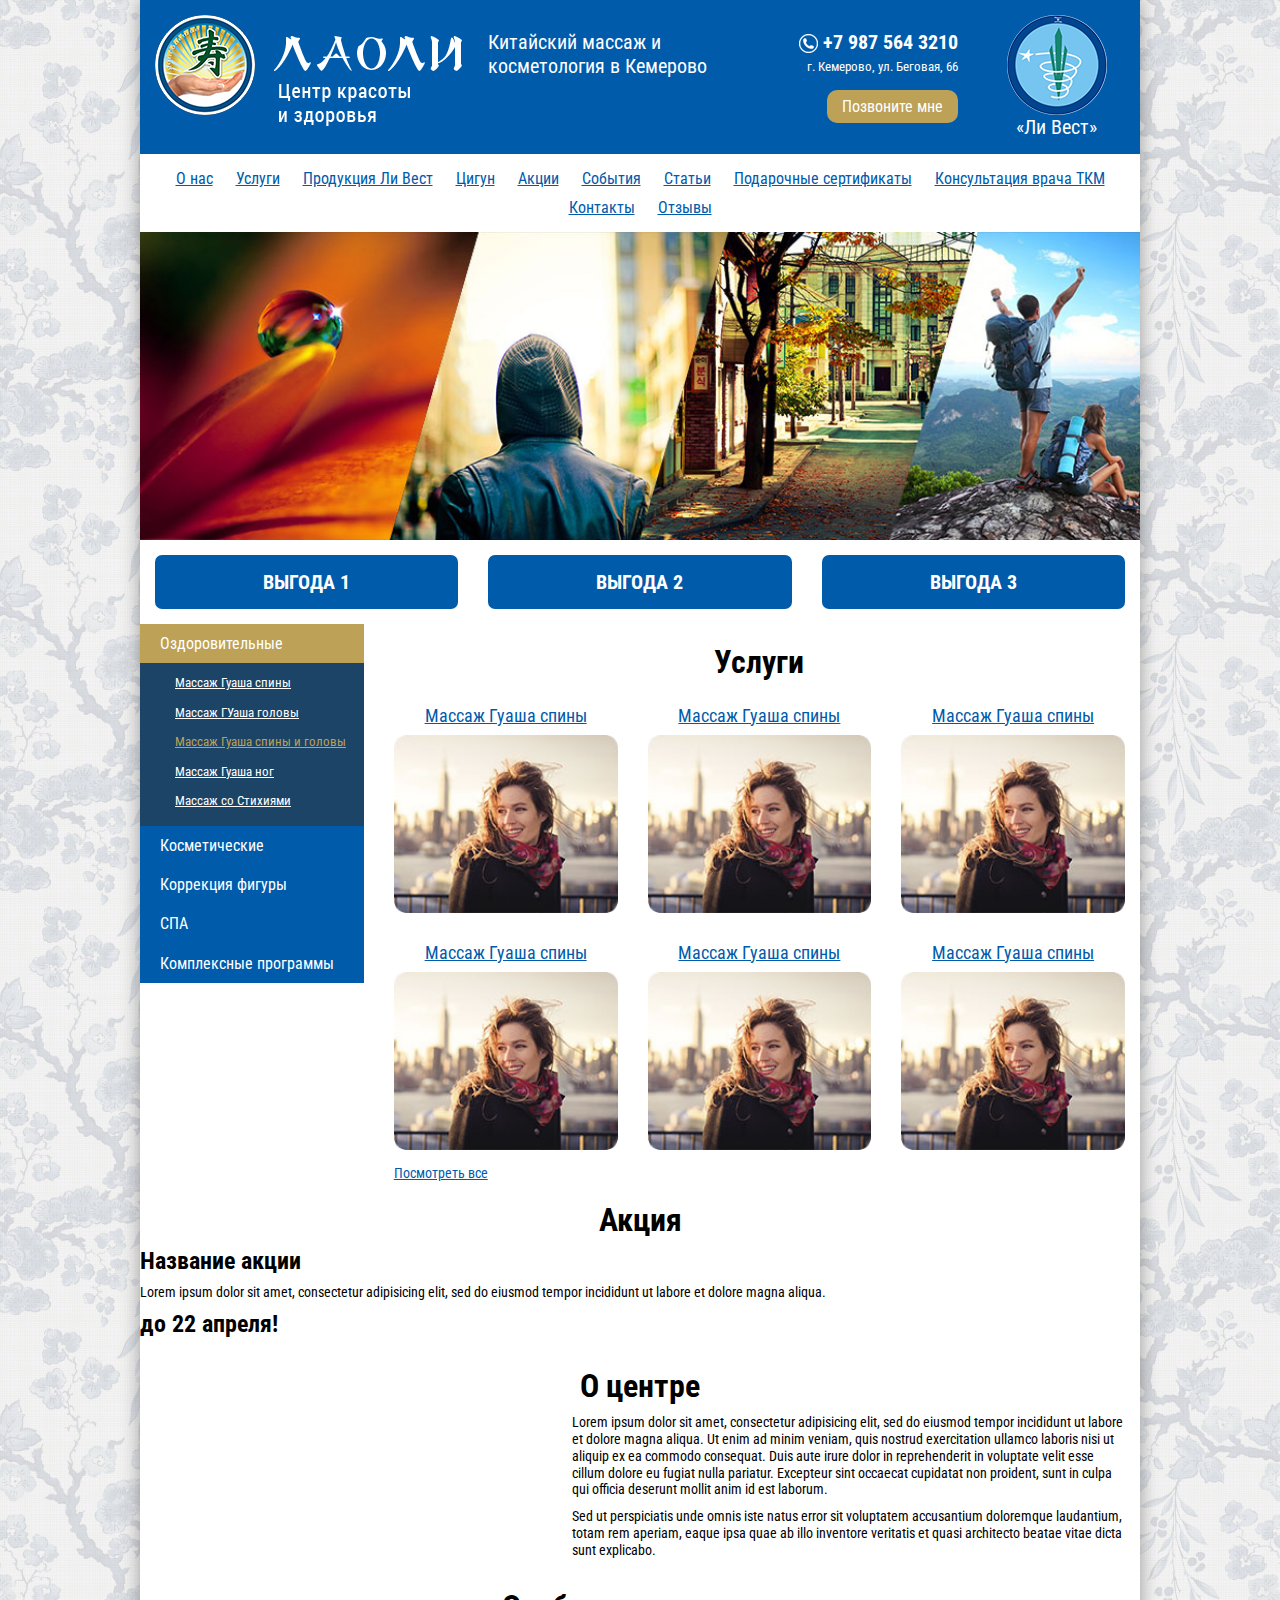
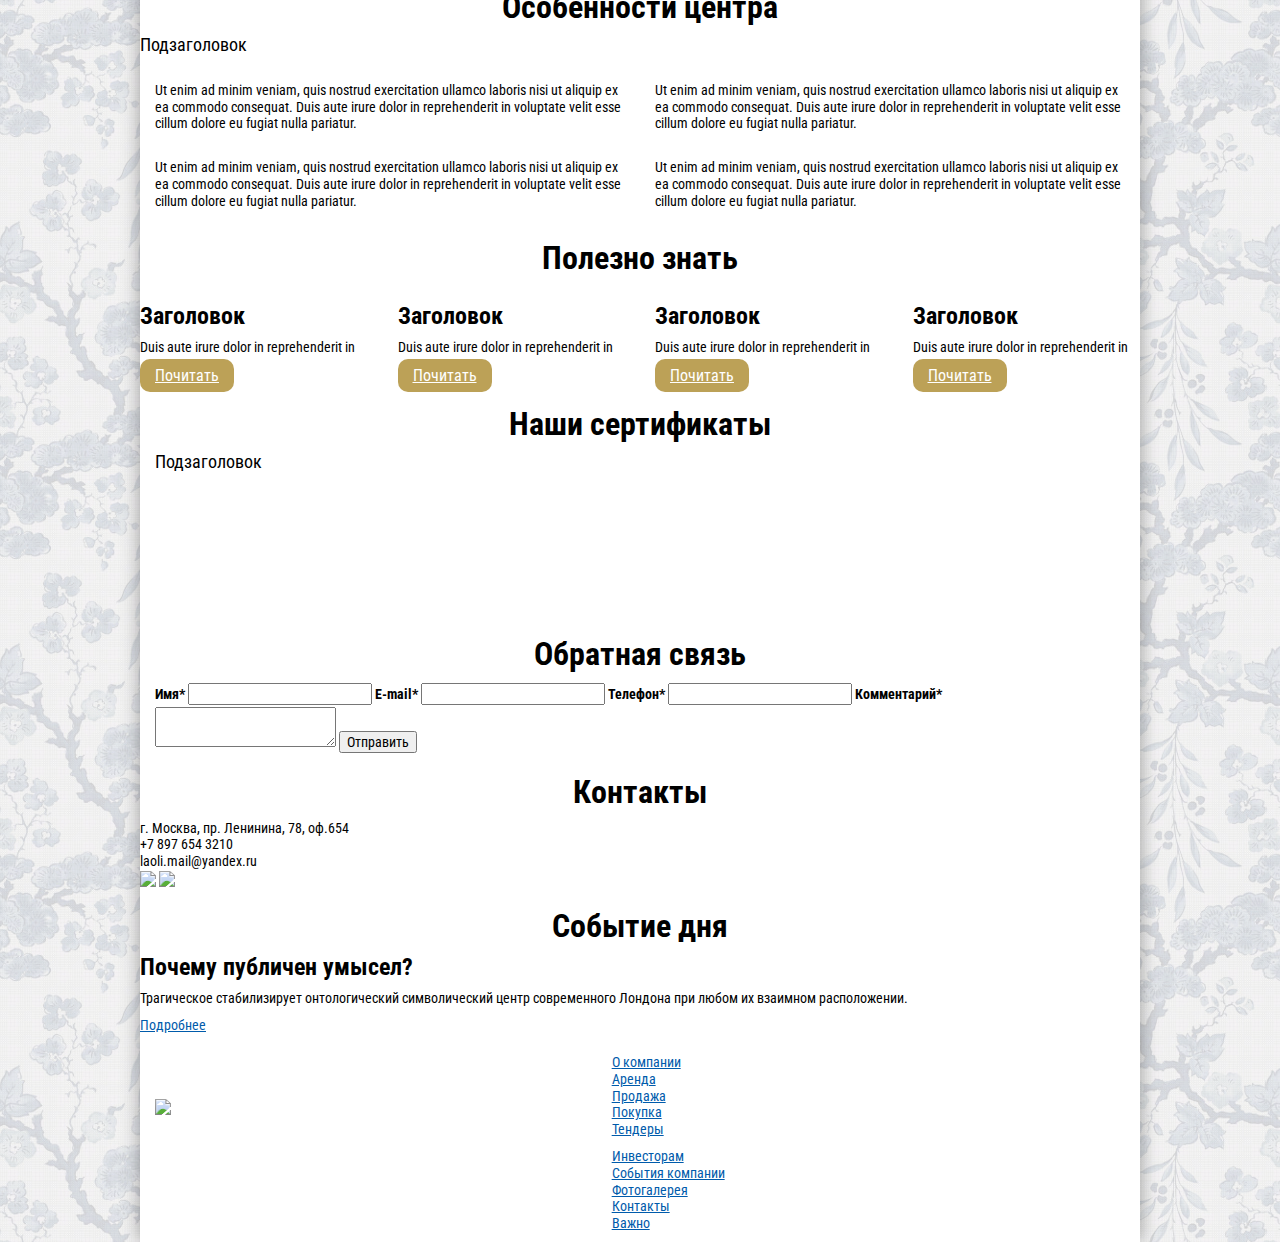
==== index.html @ 7d2a6446 "WIP Index" ====
﻿<!DOCTYPE html>
<html>
<head>
    <meta charset="utf-8">
    <meta http-equiv="X-UA-Compatible" content="IE=edge">
    <meta name="viewport" content="width=device-width, initial-scale=1">
    <!-- The above 3 meta tags *must* come first in the head; any other head content must come *after* these tags -->
	<title>Laoli</title>
	
    <!-- Bootstrap -->
	<link href='https://fonts.googleapis.com/css?family=Roboto+Condensed:300,300italic,400,400italic,700,700italic&subset=latin,latin-ext,cyrillic,cyrillic-ext' rel='stylesheet' type='text/css'>
    <link href="/css/bootstrap.css" rel="stylesheet">
    <link href="/css/bootstrap-theme.min.css" rel="stylesheet">
	
	<link rel="stylesheet" href="/css/normalize.css" type="text/css" />
	<link rel="stylesheet" href="/css/styles.css" type="text/css" />
	<link rel="stylesheet" type="text/css" href="/js/slick/slick.css" type="text/css" />
	<link rel="stylesheet" type="text/css" href="/js/jquery-ui.css" type="text/css" />
	<link rel="stylesheet" type="text/css" href="/js/slick/slick-theme.css" type="text/css" />

    <!-- HTML5 shim and Respond.js for IE8 support of HTML5 elements and media queries -->
    <!-- WARNING: Respond.js doesn't work if you view the page via file:// -->
    <!--[if lt IE 9]>
      <script src="https://oss.maxcdn.com/html5shiv/3.7.2/html5shiv.min.js"></script>
      <script src="https://oss.maxcdn.com/respond/1.4.2/respond.min.js"></script>
    <![endif]-->
	
	<script type="text/javascript" src="/js/jquery-1.11.2.min.js"></script>
    <script src="/js/bootstrap.min.js"></script>
	<script type="text/javascript" src="/js/slick/slick.min.js"></script>
	<script type="text/javascript" src="/js/jquery-ui-1.10.3.custom.min.js"></script>
	<script type="text/javascript" src="/js/script.js"></script>
</head>
<body>
	<div class="shadow">
	
	<div class="maincontent">
	<header>
	<div class="container header-wrap">
		<div class="row">
			<div class="col-xs-12 col-md-4 logo"><a href="/"><img src="/images/logo.png" border="0"></a></div>
			<div class="col-xs-12 col-md-3 tagline">Китайский массаж и косметология в Кемерово</div>
			<div class="col-xs-12 col-md-3 info">
				<div class="phone"><img src="/images/phone.png" border="0"> +7 987 564 3210</div>
				<div class="adress">г. Кемерово, ул. Беговая, 66</div>
				<a href="#" class="call-me goldbutton">Позвоните мне</a>
			</div>
			<div class="col-xs-12 col-md-2 logo"><a href="/"><img src="/images/livest.png" border="0"></a><br>«Ли Вест»</div>
		</div>
	</div>
	</header>
	
	<article>
	
		<section>
			<div class="container">
				<div class="row">
					<div class="col-xs-12 col-md-12">
						<ul class="menu">
							<li><a href="#">О нас</a></li>
							<li><a href="#">Услуги</a></li>
							<li><a href="#">Продукция Ли Вест</a></li>
							<li><a href="#">Цигун</a></li>
							<li><a href="#">Акции</a></li>
							<li><a href="#">События</a></li>
							<li><a href="#">Статьи</a></li>
							<li><a href="#">Подарочные сертификаты</a></li>
							<li><a href="#">Консультация врача ТКМ</a></li>
							<li><a href="#">Контакты</a></li>
							<li><a href="#">Отзывы</a></li>
						</ul>
					</div>
				</div>
			</div>
		</section>
		
		<section>
			<div class="container nopadding">
				<div class="row">
					<div class="col-xs-12 col-md-12">
						<img src="/images/media.jpg" border="0" width="100%">
					</div>
				</div>
			</div>
		</section>
		
		<section>
			<div class="container">
				<div class="row">
					<div class="col-xs-12 col-md-4">
						<div class="advantages">Выгода 1</div>
					</div>
					<div class="col-xs-12 col-md-4">
						<div class="advantages">Выгода 2</div>
					</div>
					<div class="col-xs-12 col-md-4">
						<div class="advantages">Выгода 3</div>
					</div>
				</div>
			</div>
		</section>
		
		<section>
			<div class="container paddingleftmenu">
				<div class="row">
					<div class="col-xs-12 col-md-3 left-menu">
						<ul>
							<li class="active"><a href="#">Оздоровительные</a>
								<ul>
									<li><a href="#">Массаж Гуаша спины</a></li>
									<li><a href="#">Массаж ГУаша головы</a></li>
									<li class="active"><a href="#">Массаж Гуаша спины и головы</a></li>
									<li><a href="#">Массаж Гуаша ног</a></li>
									<li><a href="#">Массаж со Стихиями</a></li>
								</ul>
							</li>
							<li><a href="#">Косметические</a></li>
							<li><a href="#">Коррекция фигуры</a></li>
							<li><a href="#">СПА</a></li>
							<li><a href="#">Комплексные программы</a></li>
						</ul>
					</div>
					<div class="col-xs-12 col-md-9">
						<h1>Услуги</h1>
						<div class="row">
							<div class="col-xs-12 col-md-4 services-element">
								<h3><a href="#">Массаж Гуаша спины</a></h3>
								<div class="image"><img src="/images/serv1.jpg" border="0"></div>
								<div class="info">
									<h3><a href="#">Массаж Гуаша спины</a></h3>
									<P>Натуральный антипаразитарный сироп «Анпазит» изгоняет и уничтожает паразитов, обладает желчегонным действием, увлажняет легкие и прекращает кашель</P>
									<a href="#" class="more goldbutton">Подробнее</a>
								</div>
							</div>
							<div class="col-xs-12 col-md-4 services-element">
								<h3><a href="#">Массаж Гуаша спины</a></h3>
								<div class="image"><img src="/images/serv1.jpg" border="0"></div>
								<div class="info">
									<h3><a href="#">Массаж Гуаша спины</a></h3>
									<P>Натуральный антипаразитарный сироп «Анпазит» изгоняет и уничтожает паразитов, обладает желчегонным действием, увлажняет легкие и прекращает кашель</P>
									<a href="#" class="more goldbutton">Подробнее</a>
								</div>
							</div>
							<div class="col-xs-12 col-md-4 services-element">
								<h3><a href="#">Массаж Гуаша спины</a></h3>
								<div class="image"><img src="/images/serv1.jpg" border="0"></div>
								<div class="info">
									<h3><a href="#">Массаж Гуаша спины</a></h3>
									<P>Натуральный антипаразитарный сироп «Анпазит» изгоняет и уничтожает паразитов, обладает желчегонным действием, увлажняет легкие и прекращает кашель</P>
									<a href="#" class="more goldbutton">Подробнее</a>
								</div>
							</div>
						</div>
						<div class="row">
							<div class="col-xs-12 col-md-4 services-element">
								<h3><a href="#">Массаж Гуаша спины</a></h3>
								<div class="image"><img src="/images/serv1.jpg" border="0"></div>
								<div class="info">
									<h3><a href="#">Массаж Гуаша спины</a></h3>
									<P>Натуральный антипаразитарный сироп «Анпазит» изгоняет и уничтожает паразитов, обладает желчегонным действием, увлажняет легкие и прекращает кашель</P>
									<a href="#" class="more goldbutton">Подробнее</a>
								</div>
							</div>
							<div class="col-xs-12 col-md-4 services-element">
								<h3><a href="#">Массаж Гуаша спины</a></h3>
								<div class="image"><img src="/images/serv1.jpg" border="0"></div>
								<div class="info">
									<h3><a href="#">Массаж Гуаша спины</a></h3>
									<P>Натуральный антипаразитарный сироп «Анпазит» изгоняет и уничтожает паразитов, обладает желчегонным действием, увлажняет легкие и прекращает кашель</P>
									<a href="#" class="more goldbutton">Подробнее</a>
								</div>
							</div>
							<div class="col-xs-12 col-md-4 services-element">
								<h3><a href="#">Массаж Гуаша спины</a></h3>
								<div class="image"><img src="/images/serv1.jpg" border="0"></div>
								<div class="info">
									<h3><a href="#">Массаж Гуаша спины</a></h3>
									<P>Натуральный антипаразитарный сироп «Анпазит» изгоняет и уничтожает паразитов, обладает желчегонным действием, увлажняет легкие и прекращает кашель</P>
									<a href="#" class="more goldbutton">Подробнее</a>
								</div>
							</div>
						</div>
						<div class="bluebutton"><a href="#">Посмотреть все</a></div>
					</div>
				</div>
			</div>
		</section>
		
		<section>
			<div class="container nopadding">
				<div class="row">
					<div class="col-xs-12 col-md-12">
						<h1>Акция</h1>
						<div>
							<div class="info">
								<h2>Название акции</h2>
								<P>Lorem ipsum dolor sit amet, consectetur adipisicing elit, sed do eiusmod tempor incididunt ut labore et dolore magna aliqua.</P>
								<h2>до 22 апреля!</h2>
							</div>
						</div>
					</div>
				</div>
			</div>
		</section>
		
		<section>
			<div class="container">
				<div class="row">
					<h1>О центре</h1>
					<div class="col-xs-12 col-md-5">
						<img src="" border="0">
					</div>
					<div class="col-xs-12 col-md-7">
						<P>Lorem ipsum dolor sit amet, consectetur adipisicing elit, sed do eiusmod tempor incididunt ut labore et dolore magna aliqua. Ut enim ad minim veniam, quis nostrud exercitation ullamco laboris nisi ut aliquip ex ea commodo consequat. Duis aute irure dolor in reprehenderit in voluptate velit esse cillum dolore eu fugiat nulla pariatur. Excepteur sint occaecat cupidatat non proident, sunt in culpa qui officia deserunt mollit anim id est laborum. </P>

						<P>Sed ut perspiciatis unde omnis iste natus error sit voluptatem accusantium doloremque laudantium, totam rem aperiam, eaque ipsa quae ab illo inventore veritatis et quasi architecto beatae vitae dicta sunt explicabo.</P>
					</div>
				</div>
			</div>
		</section>
		
		<section>
			<div class="container">
				<div class="row">
					<h1>Особенности центра</h1>
					<h3>Подзаголовок</h3>
					<div class="col-xs-12 col-md-6 specials-element">
						<div class="image">
							<img src="" border="0">
						</div>
						<div class="info">
							<P>Ut enim ad minim veniam, quis nostrud exercitation ullamco laboris nisi ut aliquip ex ea commodo consequat. Duis aute irure dolor in reprehenderit in voluptate velit esse cillum dolore eu fugiat nulla pariatur.</P>
						</div>
					</div>
					<div class="col-xs-12 col-md-6 specials-element">
						<div class="image">
							<img src="" border="0">
						</div>
						<div class="info">
							<P>Ut enim ad minim veniam, quis nostrud exercitation ullamco laboris nisi ut aliquip ex ea commodo consequat. Duis aute irure dolor in reprehenderit in voluptate velit esse cillum dolore eu fugiat nulla pariatur.</P>
						</div>
					</div>
					<div class="col-xs-12 col-md-6 specials-element">
						<div class="image">
							<img src="" border="0">
						</div>
						<div class="info">
							<P>Ut enim ad minim veniam, quis nostrud exercitation ullamco laboris nisi ut aliquip ex ea commodo consequat. Duis aute irure dolor in reprehenderit in voluptate velit esse cillum dolore eu fugiat nulla pariatur.</P>
						</div>
					</div>
					<div class="col-xs-12 col-md-6 specials-element">
						<div class="image">
							<img src="" border="0">
						</div>
						<div class="info">
							<P>Ut enim ad minim veniam, quis nostrud exercitation ullamco laboris nisi ut aliquip ex ea commodo consequat. Duis aute irure dolor in reprehenderit in voluptate velit esse cillum dolore eu fugiat nulla pariatur.</P>
						</div>
					</div>
				</div>
			</div>
		</section>
		
		<section>
			<div class="container nopadding">
				<h1>Полезно знать</h1>
				<div class="row">
					<div class="col-xs-12 col-md-3">
						<div class="image">
							<a href="#"><img src="" border="0"></a>
						</div>
						<div class="info">
							<h2>Заголовок</h2>
							<P>Duis aute irure dolor in reprehenderit in </P>
							<a href="#" class="goldbutton">Почитать</a>
						</div>
					</div>
					<div class="col-xs-12 col-md-3">
						<div class="image">
							<a href="#"><img src="" border="0"></a>
						</div>
						<div class="info">
							<h2>Заголовок</h2>
							<P>Duis aute irure dolor in reprehenderit in </P>
							<a href="#" class="goldbutton">Почитать</a>
						</div>
					</div>
					<div class="col-xs-12 col-md-3">
						<div class="image">
							<a href="#"><img src="" border="0"></a>
						</div>
						<div class="info">
							<h2>Заголовок</h2>
							<P>Duis aute irure dolor in reprehenderit in </P>
							<a href="#" class="goldbutton">Почитать</a>
						</div>
					</div>
					<div class="col-xs-12 col-md-3">
						<div class="image">
							<a href="#"><img src="" border="0"></a>
						</div>
						<div class="info">
							<h2>Заголовок</h2>
							<P>Duis aute irure dolor in reprehenderit in </P>
							<a href="#" class="goldbutton">Почитать</a>
						</div>
					</div>
				</div>
			</div>
		</section>
		
		<section>
			<div class="container">
				<h1>Наши сертификаты</h1>
				<h3>Подзаголовок</h3>
				<div class="row">
					<div class="col-xs-12 col-md-12">
						<div class="sertificat-slider">
							<div class="sertificat-element">
								<a href="#"><img src="" border="0"></a>
							</div>
							<div class="sertificat-element">
								<a href="#"><img src="" border="0"></a>
							</div>
							<div class="sertificat-element">
								<a href="#"><img src="" border="0"></a>
							</div>
							<div class="sertificat-element">
								<a href="#"><img src="" border="0"></a>
							</div>
							<div class="sertificat-element">
								<a href="#"><img src="" border="0"></a>
							</div>
							<div class="sertificat-element">
								<a href="#"><img src="" border="0"></a>
							</div>
							<div class="sertificat-element">
								<a href="#"><img src="" border="0"></a>
							</div>
							<div class="sertificat-element">
								<a href="#"><img src="" border="0"></a>
							</div>
						</div>
					</div>
				</div>
			</div>
		</section>
		
		<section>
			<div class="container">
				<div class="row">
					<h1>Обратная связь</h1>
					<div class="col-xs-12 col-md-12">
						<form class="feedback-block">
							<label for="name">Имя*</label>
							<input type="text" value="" id="name">
							<label for="email">E-mail*</label>
							<input type="text" value="" id="email">
							<label for="phone">Телефон*</label>
							<input type="text" value="" id="phone">
							<label for="msg">Комментарий*</label>
							<textarea id="msg"></textarea>
							<input type="button" class="bluebutton" value="Отправить">
						</form>
					</div>
				</div>
			</div>
		</section>
		
		<section>
			<div class="container nopadding">
				<div class="row">
					<h1>Контакты</h1>
					<div class="col-xs-12 col-md-12">
						<div id="map">
							<div class="info">
								<div class="gray block">
									<div class="home">г. Москва, пр. Ленинина, 78, оф.654</div>
									<div class="phone">+7 897 654 3210</div>
									<div class="mail">laoli.mail@yandex.ru</div>
								</div>
								<a href="#"><img src="/images/vk.png" border="0"></a>
								<a href="#"><img src="/images/twitter.png" border="0"></a>
							</div>
						</div>
					</div>
				</div>
			</div>
		</section>
		
		<section>
			<div class="container nopadding">
				<div class="row">
					<h1>Событие дня</h1>
					<div class="col-xs-12 col-md-12 news-element">
						<div class="info">
							<h2>Почему публичен умысел?</h2>
							<P>Трагическое стабилизирует онтологический символический центр современного Лондона при любом их взаимном расположении.</P>
							<a href="#" class="bluebutton">Подробнее</a>
						</div>
					</div>
				</div>
			</div>
		</section>
		
	</article>
	
	<div class="hFooter"></div>
	</div>
	
	<div class="footer-wrap">
	<footer>
		<div class="container">
			<div class="row footer-block">
				<div class="col-xs-12 col-md-5">
					<P>Copyright © ООО "Кузбасс Капитал Инвест", 2007-2016<br>
					650066, Россия, г.Кемерово, пр.Ленина, 61</P>
					<P><img src="/images/metrika.jpg" border="0"></P>
				</div>
				<div class="col-xs-12 col-md-5">
					<nav>
						<ul class="footer-menu">
							<li><a href="/about.html">О компании</a></li>
							<li><a href="/rent.html">Аренда</a></li>
							<li><a href="/sale.html">Продажа</a></li>
							<li><a href="/request.html">Покупка</a></li>
							<li><a href="/tenders.html">Тендеры</a></li>
						</ul>
						<ul class="footer-menu">
							<li><a href="/investor.html">Инвесторам</a></li>
							<li><a href="/news.html">События компании</a></li>
							<li><a href="/gallery.html">Фотогалерея</a></li>
							<li><a href="/info.html">Контакты</a></li>
							<li><a href="/kl.html">Важно</a></li>
						</ul>
					</nav>
				</div>
				<div class="col-xs-12 col-md-2">
					<a href="#" style="text-align:right;"><img src="/images/ll.png"></a><br><br>
				</div>
			</div>
		</div>
	</footer>
	</div>
	
	</div>

</body>
</html>
---- css/styles.css ----
﻿/* ---------------- ------- --------------------- */
html {
	height: 100%;
}
body {
    font: 14px 'Roboto Condensed', Arial, sans-serif;
    color:#000000;
    line-height: 1.2;
	background:#eaf2ff url('/images/fon.png');
	height: 100%;
}
.shadow {
	box-shadow: 0 0 18px 0 rgba(0, 0, 0, 0.37);
	-o-box-shadow: 0 0 18px 0 rgba(0, 0, 0, 0.37);
	-webkit-box-shadow: 0 0 18px 0 rgba(0, 0, 0, 0.37);
	-moz-box-shadow: 0 0 18px 0 rgba(0, 0, 0, 0.37);
    display: block;
    margin: 0 auto;
    max-width: 1000px;
    width: 100%;
}
h1 {
	font-size:32px;
	font-weight:bold;
	text-align:center;
	margin-bottom:10px;
}
h2 {
	font-size:24px;
	font-weight:bold;
	text-align:left;
	margin-top:0;
}
h3 {
	font-size:18px;
	font-weight:400;
	margin-top:0;
}
a {
	color:#005bab;
	text-decoration:underline;
}
a:focus {border:0; outline:0; color:inherit;}

.maincontent {
	margin: 0 auto;
    min-height: 100%;
}

.container {
	background:#ffffff;
}
.container.nopadding {
	padding:0;
}
.container.paddingleftmenu{
	padding: 0 15px 0 0;
}
.goldbutton {
	background:#bca157;
	color:#ffffff;
	border-radius: 10px;
	font-size:16px;
	padding:7px 15px;
}

/* ---------------- ------- --------------------- */


/* ---------------- header ---------------------- */


.container.header-wrap  {
	background:#005bab;
	padding:15px;
}
.header-wrap .tagline {
	font-size:20px;
	text-align:left;
	color:#ffffff;
	padding-top:15px;
}
.header-wrap .logo {
	color:#ffffff;
	font-size:20px;
	text-align:center;
}
.header-wrap .info {
	color:#ffffff;
	padding-top:15px;
	text-align:right;
}
.header-wrap .info .phone {
	font-weight:bold;
	font-size:20px;
}
.header-wrap .info .adress {
	font-size:13px;	
	padding:5px 0;
}
.header-wrap .info .call-me {
	display:block;
	float:right;
	text-decoration:none;
	margin-top:10px;
}

ul.menu {
	padding:10px 0;
	margin:0 auto;
	text-align:center;
}
ul.menu li {
	list-style-type:none;
	display:inline-block;
	font-size:16px;
	padding:5px 10px;
}
ul.menu li a {
}

.left-menu {}
.left-menu ul {
	padding:0;
	color:#ffffff;
}
.left-menu ul li {
	list-style-type:none;
	background:#005bab;
}
.left-menu ul li.active {
	background:#bca157;
}
.left-menu ul li a {
	font-size:16px;
	text-decoration:none;
	color:#ffffff;
	padding: 10px 5px 10px 20px;
	display:block;
}
.left-menu ul li.active a {}
.left-menu ul li > ul {
	background:#1b4467;
	padding: 5px 5px 10px 30px;
}
.left-menu ul li > ul li {
	background:transparent;
	padding:7px 5px;
}
.left-menu ul li > ul li.active {
	background:transparent;
}
.left-menu ul li > ul li a {
	font-size:13px;
	text-decoration:underline;
	padding:0;
}
.left-menu ul li > ul li.active a {
	color:#bca157;
}


/* ---------------- /header ---------------------- */


/* ---------------- content --------------------- */

.advantages {
	border-radius: 7px;
	width:100%;
	text-align:center;
	padding:15px;
	position:relative;
	background:#005bab;
	font-size:20px;
	text-transform:uppercase;
	font-weight:bold;
	color:#ffffff;
	margin: 15px 0;
}

.services-element {
	position:relative;
	z-index:10;
	padding:15px;
}
.services-element h3 {
	text-align:center;
}
.services-element .image {}
.services-element .image img {
	border-radius:10px;
	width:100%;
}
.services-element .info {
	display:none;
	position:absolute;
	width:100%;
	height:100%;
	min-height:210px;
	top:0;
	left:0;
	z-index:50;
	background: rgba(0, 91, 170, 0.81);
	box-shadow: 0px 0px 32px 0px rgba(0, 0, 0, 0.23);
	-webkit-box-shadow: 0px 0px 32px 0px rgba(0, 0, 0, 0.23);
	-moz-box-shadow: 0px 0px 32px 0px rgba(0, 0, 0, 0.23);
	-o-box-shadow: 0px 0px 32px 0px rgba(0, 0, 0, 0.23);
	color:#ffffff;
	padding:20px;
}
.services-element .info h3 {
	padding-bottom:10px;
}
.services-element .info h3 a {
	color:#ffffff;
}
.services-element .info p {
	text-shadow: 0px 1px 4px rgba(0, 0, 0, 0.44);
}
.services-element .info .goldbutton {
	font-size:18px;
	display:block;
	text-align:center;
	text-decoration:none;
	position:relative;
	bottom:15px;
}

/* ---------------- /content --------------------- */


/* ---------------- footer ---------------------- */

.hFooter {
    clear: both;
    height: 140px;
}

.footer-wrap {
	background:#800001;
	background: -moz-linear-gradient(top, #800001 0%, #660001 100%);
	background: -webkit-linear-gradient(top, #800001 0%, #660001 100%);
	background: -o-linear-gradient(top, #800001 0%, #660001 100%);
	background: -ms-linear-gradient(top, #800001 0%, #660001 100%);
	background: linear-gradient(top, #800001 0%, #660001 100%);
    min-height: 140px;
    margin: -140px auto 0;
}
.footer-block {
	margin-top:20px;
    color: #ffffff;
}

/* ---------------- /footer --------------------- */
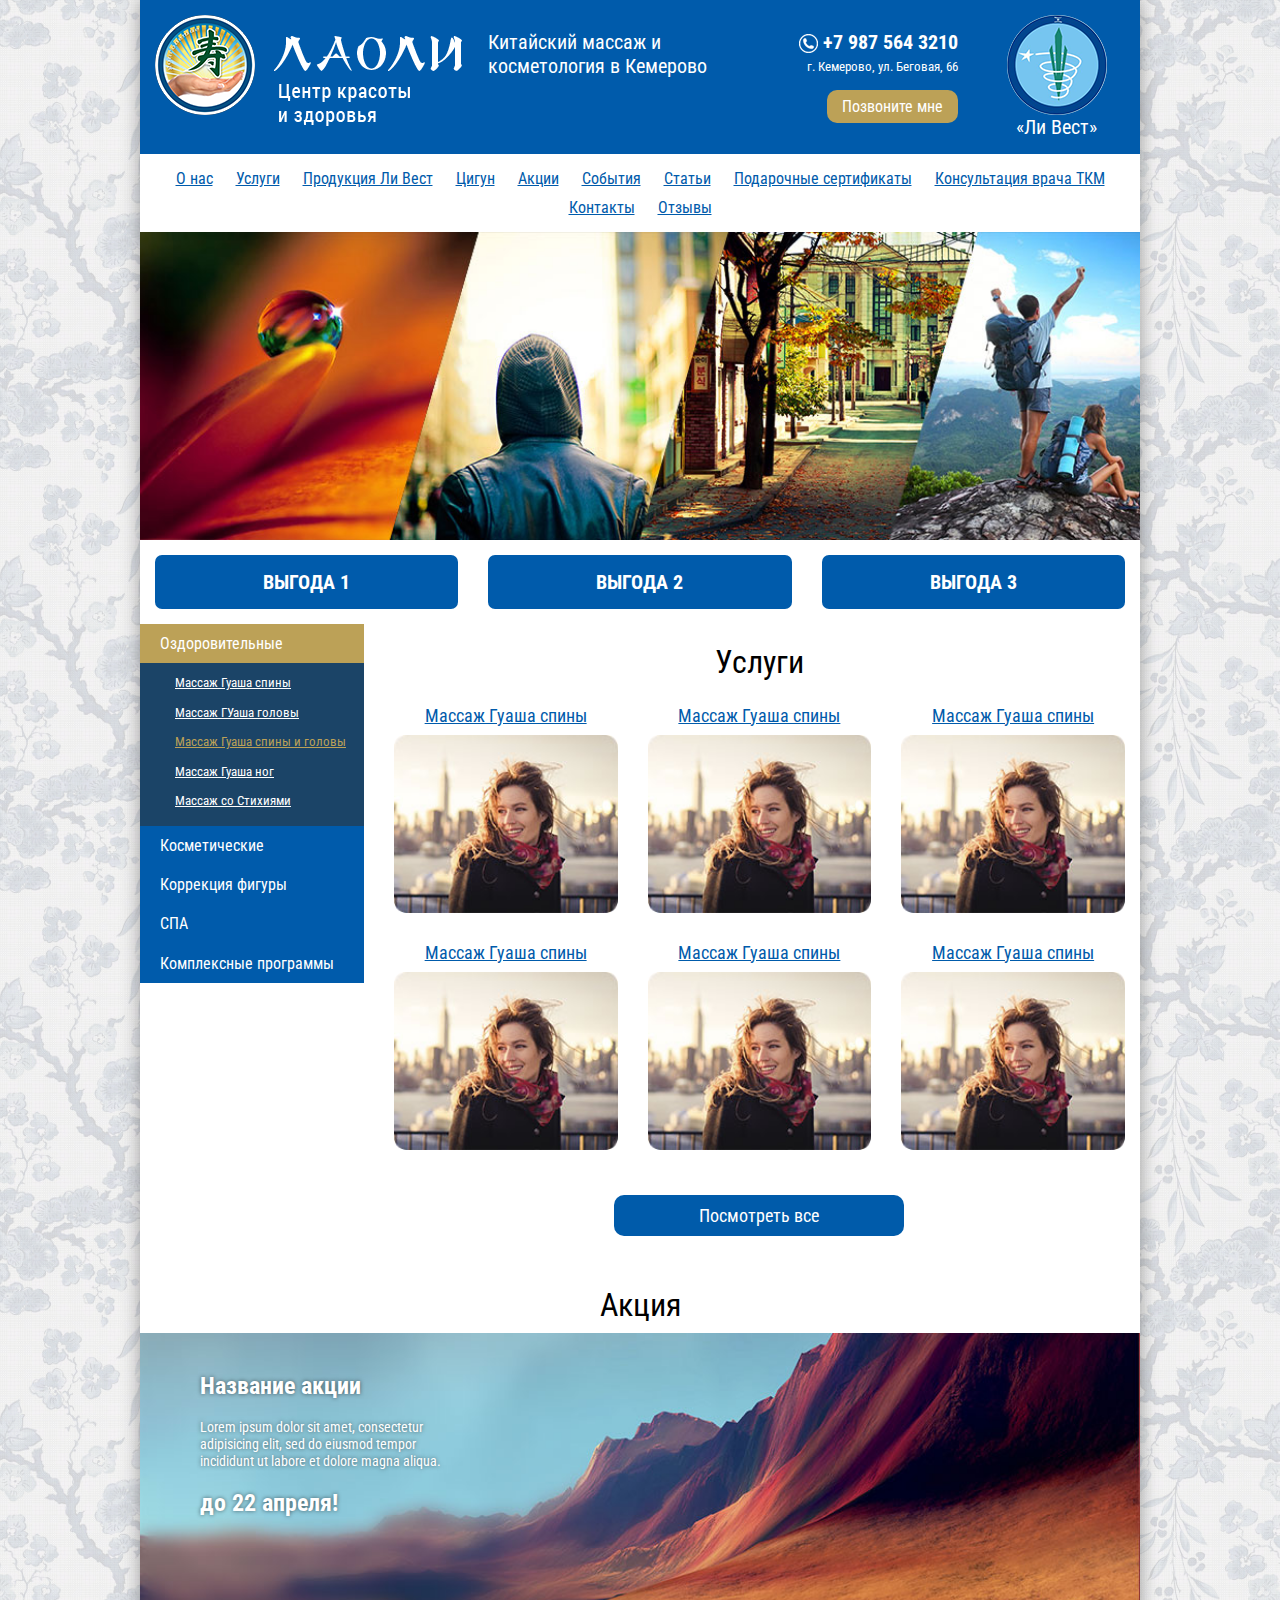
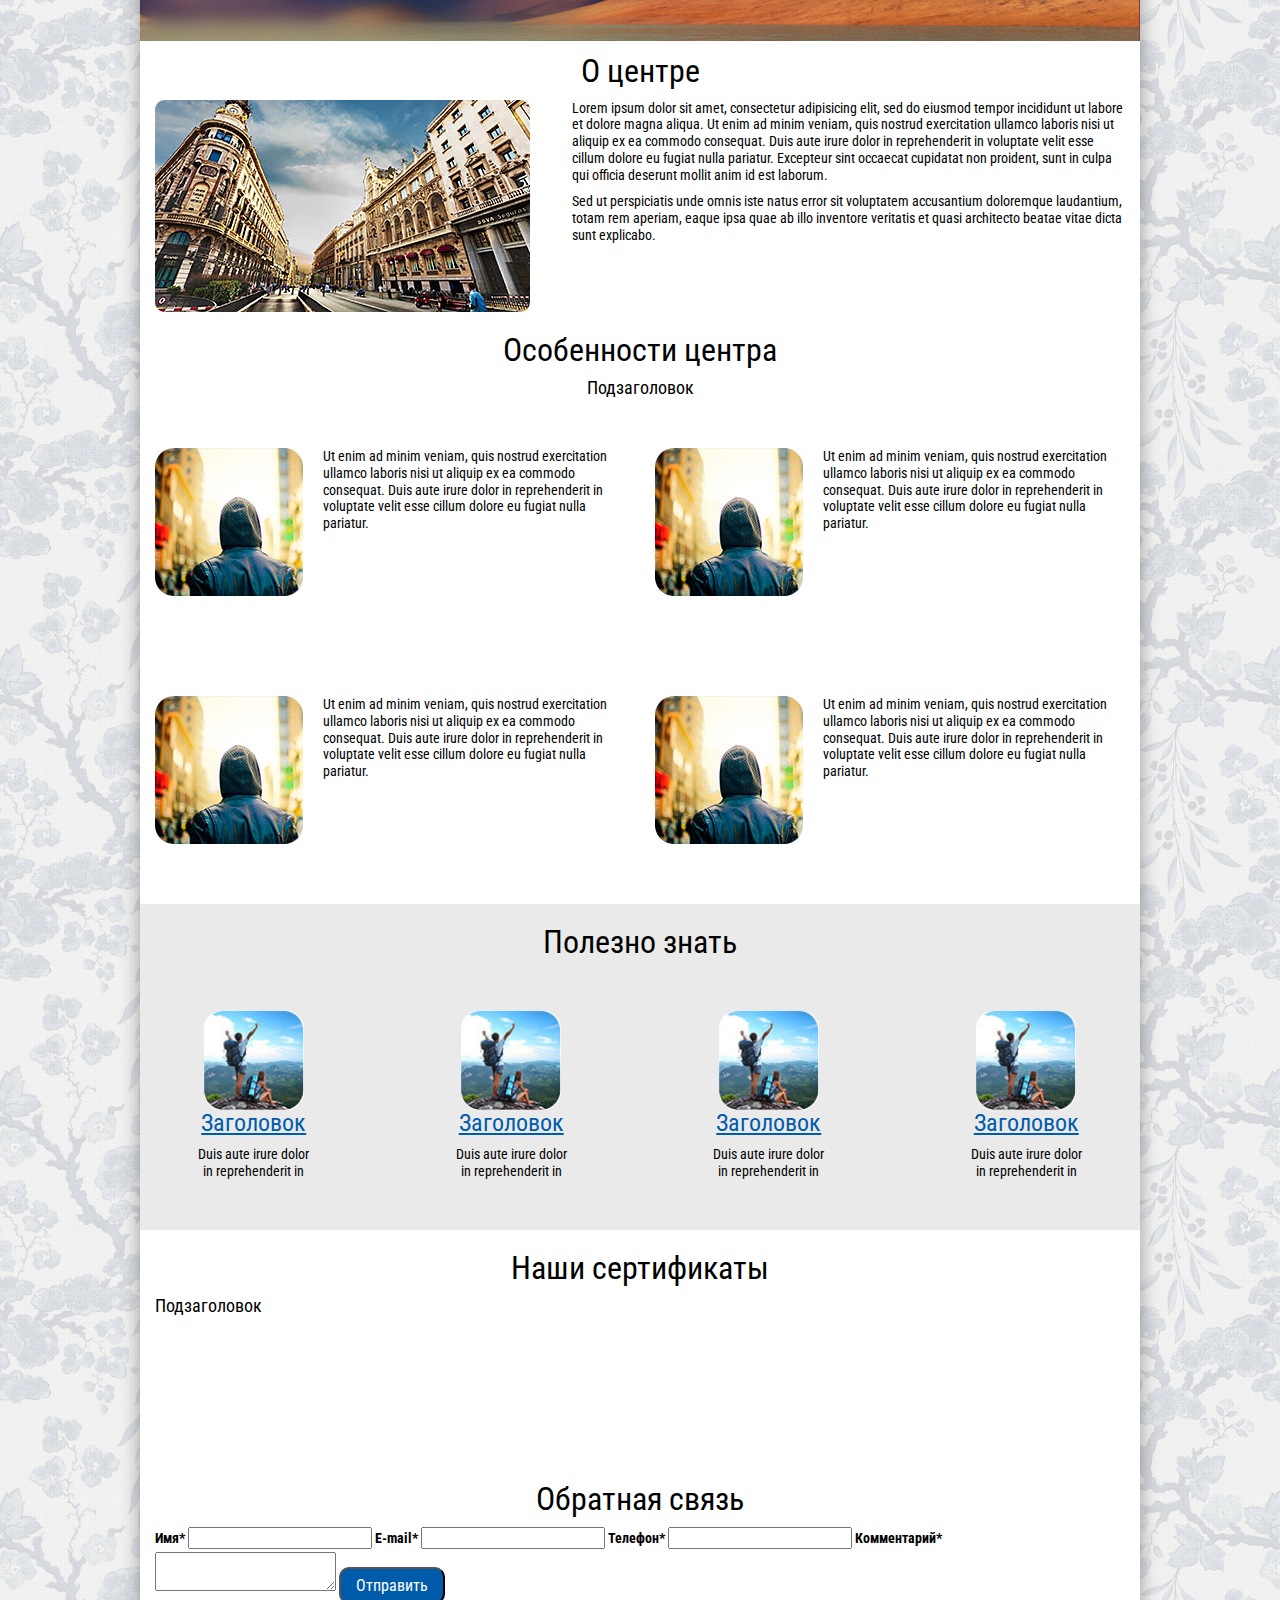
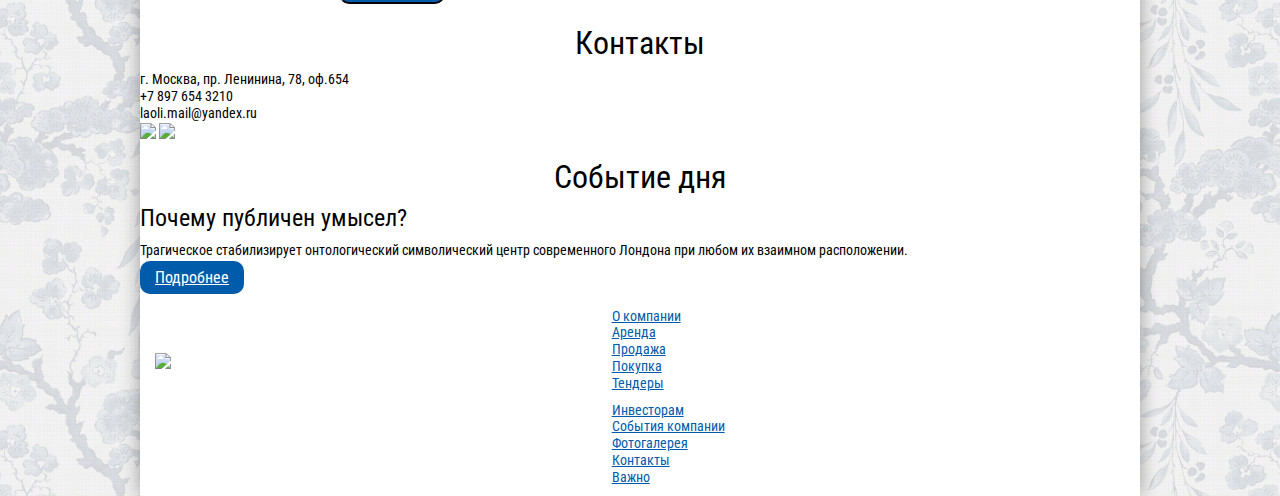
==== commit 5e2ca44c: "WIP Index" ====
--- a/index.html
+++ b/index.html
@@ -120,7 +120,7 @@
 							<li><a href="#">Комплексные программы</a></li>
 						</ul>
 					</div>
-					<div class="col-xs-12 col-md-9">
+					<div class="col-xs-12 col-md-9 services-block">
 						<h1>Услуги</h1>
 						<div class="row">
 							<div class="col-xs-12 col-md-4 services-element">
@@ -180,7 +180,7 @@
 								</div>
 							</div>
 						</div>
-						<div class="bluebutton"><a href="#">Посмотреть все</a></div>
+						<a href="#" class="bluebutton">Посмотреть все</a>
 					</div>
 				</div>
 			</div>
@@ -191,7 +191,8 @@
 				<div class="row">
 					<div class="col-xs-12 col-md-12">
 						<h1>Акция</h1>
-						<div>
+						<div class="actions-element">
+							<img src="/images/actions.jpg" border="0">
 							<div class="info">
 								<h2>Название акции</h2>
 								<P>Lorem ipsum dolor sit amet, consectetur adipisicing elit, sed do eiusmod tempor incididunt ut labore et dolore magna aliqua.</P>
@@ -208,7 +209,7 @@
 				<div class="row">
 					<h1>О центре</h1>
 					<div class="col-xs-12 col-md-5">
-						<img src="" border="0">
+						<img src="/images/about.jpg" border="0">
 					</div>
 					<div class="col-xs-12 col-md-7">
 						<P>Lorem ipsum dolor sit amet, consectetur adipisicing elit, sed do eiusmod tempor incididunt ut labore et dolore magna aliqua. Ut enim ad minim veniam, quis nostrud exercitation ullamco laboris nisi ut aliquip ex ea commodo consequat. Duis aute irure dolor in reprehenderit in voluptate velit esse cillum dolore eu fugiat nulla pariatur. Excepteur sint occaecat cupidatat non proident, sunt in culpa qui officia deserunt mollit anim id est laborum. </P>
@@ -223,10 +224,10 @@
 			<div class="container">
 				<div class="row">
 					<h1>Особенности центра</h1>
-					<h3>Подзаголовок</h3>
+					<h3 style="text-align:center;">Подзаголовок</h3>
 					<div class="col-xs-12 col-md-6 specials-element">
 						<div class="image">
-							<img src="" border="0">
+							<img src="/images/spec.jpg" border="0">
 						</div>
 						<div class="info">
 							<P>Ut enim ad minim veniam, quis nostrud exercitation ullamco laboris nisi ut aliquip ex ea commodo consequat. Duis aute irure dolor in reprehenderit in voluptate velit esse cillum dolore eu fugiat nulla pariatur.</P>
@@ -234,7 +235,7 @@
 					</div>
 					<div class="col-xs-12 col-md-6 specials-element">
 						<div class="image">
-							<img src="" border="0">
+							<img src="/images/spec.jpg" border="0">
 						</div>
 						<div class="info">
 							<P>Ut enim ad minim veniam, quis nostrud exercitation ullamco laboris nisi ut aliquip ex ea commodo consequat. Duis aute irure dolor in reprehenderit in voluptate velit esse cillum dolore eu fugiat nulla pariatur.</P>
@@ -242,7 +243,7 @@
 					</div>
 					<div class="col-xs-12 col-md-6 specials-element">
 						<div class="image">
-							<img src="" border="0">
+							<img src="/images/spec.jpg" border="0">
 						</div>
 						<div class="info">
 							<P>Ut enim ad minim veniam, quis nostrud exercitation ullamco laboris nisi ut aliquip ex ea commodo consequat. Duis aute irure dolor in reprehenderit in voluptate velit esse cillum dolore eu fugiat nulla pariatur.</P>
@@ -250,7 +251,7 @@
 					</div>
 					<div class="col-xs-12 col-md-6 specials-element">
 						<div class="image">
-							<img src="" border="0">
+							<img src="/images/spec.jpg" border="0">
 						</div>
 						<div class="info">
 							<P>Ut enim ad minim veniam, quis nostrud exercitation ullamco laboris nisi ut aliquip ex ea commodo consequat. Duis aute irure dolor in reprehenderit in voluptate velit esse cillum dolore eu fugiat nulla pariatur.</P>
@@ -261,46 +262,46 @@
 		</section>
 		
 		<section>
-			<div class="container nopadding">
+			<div class="container nopadding" style="background:#eaeaea;">
 				<h1>Полезно знать</h1>
-				<div class="row">
-					<div class="col-xs-12 col-md-3">
-						<div class="image">
-							<a href="#"><img src="" border="0"></a>
-						</div>
-						<div class="info">
-							<h2>Заголовок</h2>
-							<P>Duis aute irure dolor in reprehenderit in </P>
+				<div class="row extras-block">
+					<div class="col-xs-12 col-md-3 extras-element">
+						<div class="image">
+							<a href="#"><img src="/images/extras.jpg" border="0"></a>
+						</div>
+						<div class="info">
+							<h2><a href="#">Заголовок</a></h2>
+							<P>Duis aute irure dolor<br>in reprehenderit in </P>
 							<a href="#" class="goldbutton">Почитать</a>
 						</div>
 					</div>
-					<div class="col-xs-12 col-md-3">
-						<div class="image">
-							<a href="#"><img src="" border="0"></a>
-						</div>
-						<div class="info">
-							<h2>Заголовок</h2>
-							<P>Duis aute irure dolor in reprehenderit in </P>
+					<div class="col-xs-12 col-md-3 extras-element">
+						<div class="image">
+							<a href="#"><img src="/images/extras.jpg" border="0"></a>
+						</div>
+						<div class="info">
+							<h2><a href="#">Заголовок</a></h2>
+							<P>Duis aute irure dolor<br>in reprehenderit in </P>
 							<a href="#" class="goldbutton">Почитать</a>
 						</div>
 					</div>
-					<div class="col-xs-12 col-md-3">
-						<div class="image">
-							<a href="#"><img src="" border="0"></a>
-						</div>
-						<div class="info">
-							<h2>Заголовок</h2>
-							<P>Duis aute irure dolor in reprehenderit in </P>
+					<div class="col-xs-12 col-md-3 extras-element">
+						<div class="image">
+							<a href="#"><img src="/images/extras.jpg" border="0"></a>
+						</div>
+						<div class="info">
+							<h2><a href="#">Заголовок</a></h2>
+							<P>Duis aute irure dolor<br>in reprehenderit in </P>
 							<a href="#" class="goldbutton">Почитать</a>
 						</div>
 					</div>
-					<div class="col-xs-12 col-md-3">
-						<div class="image">
-							<a href="#"><img src="" border="0"></a>
-						</div>
-						<div class="info">
-							<h2>Заголовок</h2>
-							<P>Duis aute irure dolor in reprehenderit in </P>
+					<div class="col-xs-12 col-md-3 extras-element">
+						<div class="image">
+							<a href="#"><img src="/images/extras.jpg" border="0"></a>
+						</div>
+						<div class="info">
+							<h2><a href="#">Заголовок</a></h2>
+							<P>Duis aute irure dolor<br>in reprehenderit in </P>
 							<a href="#" class="goldbutton">Почитать</a>
 						</div>
 					</div>
--- a/css/styles.css
+++ b/css/styles.css
@@ -21,13 +21,13 @@
 }
 h1 {
 	font-size:32px;
-	font-weight:bold;
+	font-weight:400;
 	text-align:center;
 	margin-bottom:10px;
 }
 h2 {
 	font-size:24px;
-	font-weight:bold;
+	font-weight:400;
 	text-align:left;
 	margin-top:0;
 }
@@ -58,6 +58,13 @@
 }
 .goldbutton {
 	background:#bca157;
+	color:#ffffff;
+	border-radius: 10px;
+	font-size:16px;
+	padding:7px 15px;
+}
+.bluebutton {
+	background:#005baa;
 	color:#ffffff;
 	border-radius: 10px;
 	font-size:16px;
@@ -179,10 +186,13 @@
 	margin: 15px 0;
 }
 
+
+.services-block {}
 .services-element {
 	position:relative;
 	z-index:10;
 	padding:15px;
+	vertical-align:top;
 }
 .services-element h3 {
 	text-align:center;
@@ -226,6 +236,97 @@
 	position:relative;
 	bottom:15px;
 }
+.services-block .bluebutton {
+	text-decoration:none;
+	margin:30px auto;
+	text-align:center;
+	display:table;
+	font-size:18px;
+	padding:10px 85px;
+}
+
+
+.actions-element {
+	max-height:300px;
+	position:relative;
+}
+.actions-element img {
+	width:100%;
+	height:auto;
+}
+.actions-element .info {
+	color:#ffffff;
+	text-shadow: 0px 0px 4px rgba(0, 0, 0, 0.54);
+	max-width:260px;
+	position:absolute;
+	display:block;
+	top:20px;
+	left:60px;
+}
+.actions-element .info h2 {
+	font-weight: bold;
+	margin-top:20px;
+}
+.actions-element .info p {
+	margin-top:20px;
+}
+
+
+.specials-element {
+	padding: 40px 15px;
+}
+.specials-element .info {
+	
+}
+.specials-element .image {
+	float:left;
+	margin:0 20px 20px 0;
+}
+.specials-element .image img {
+	border-radius:10px;
+	width:100%;
+	max-width:150px;
+}
+
+
+.extras-element {
+	padding: 40px 15px;
+	text-align:center;
+}
+.extras-element .info {
+	text-align:center;
+}
+.extras-element .info h2 {
+	text-align:center;
+}
+.extras-element .info .goldbutton {
+	display:none;
+	text-decoration:none;
+}
+.extras-element .image {
+
+}
+.extras-element .image img {
+	border-radius:17px;
+	width:100%;
+	max-width:100px;
+}
+.extras-element:hover {
+	background:#005baa;
+	color:#ffffff;
+	border-radius: 10px;
+}
+.extras-element:hover a {
+	color:#ffffff;
+}
+.extras-element:hover .info .goldbutton {
+	display:block;
+}
+.extras-element:hover .image img {
+	border:2px solid #ffffff;
+}
+
+
 
 /* ---------------- /content --------------------- */
 
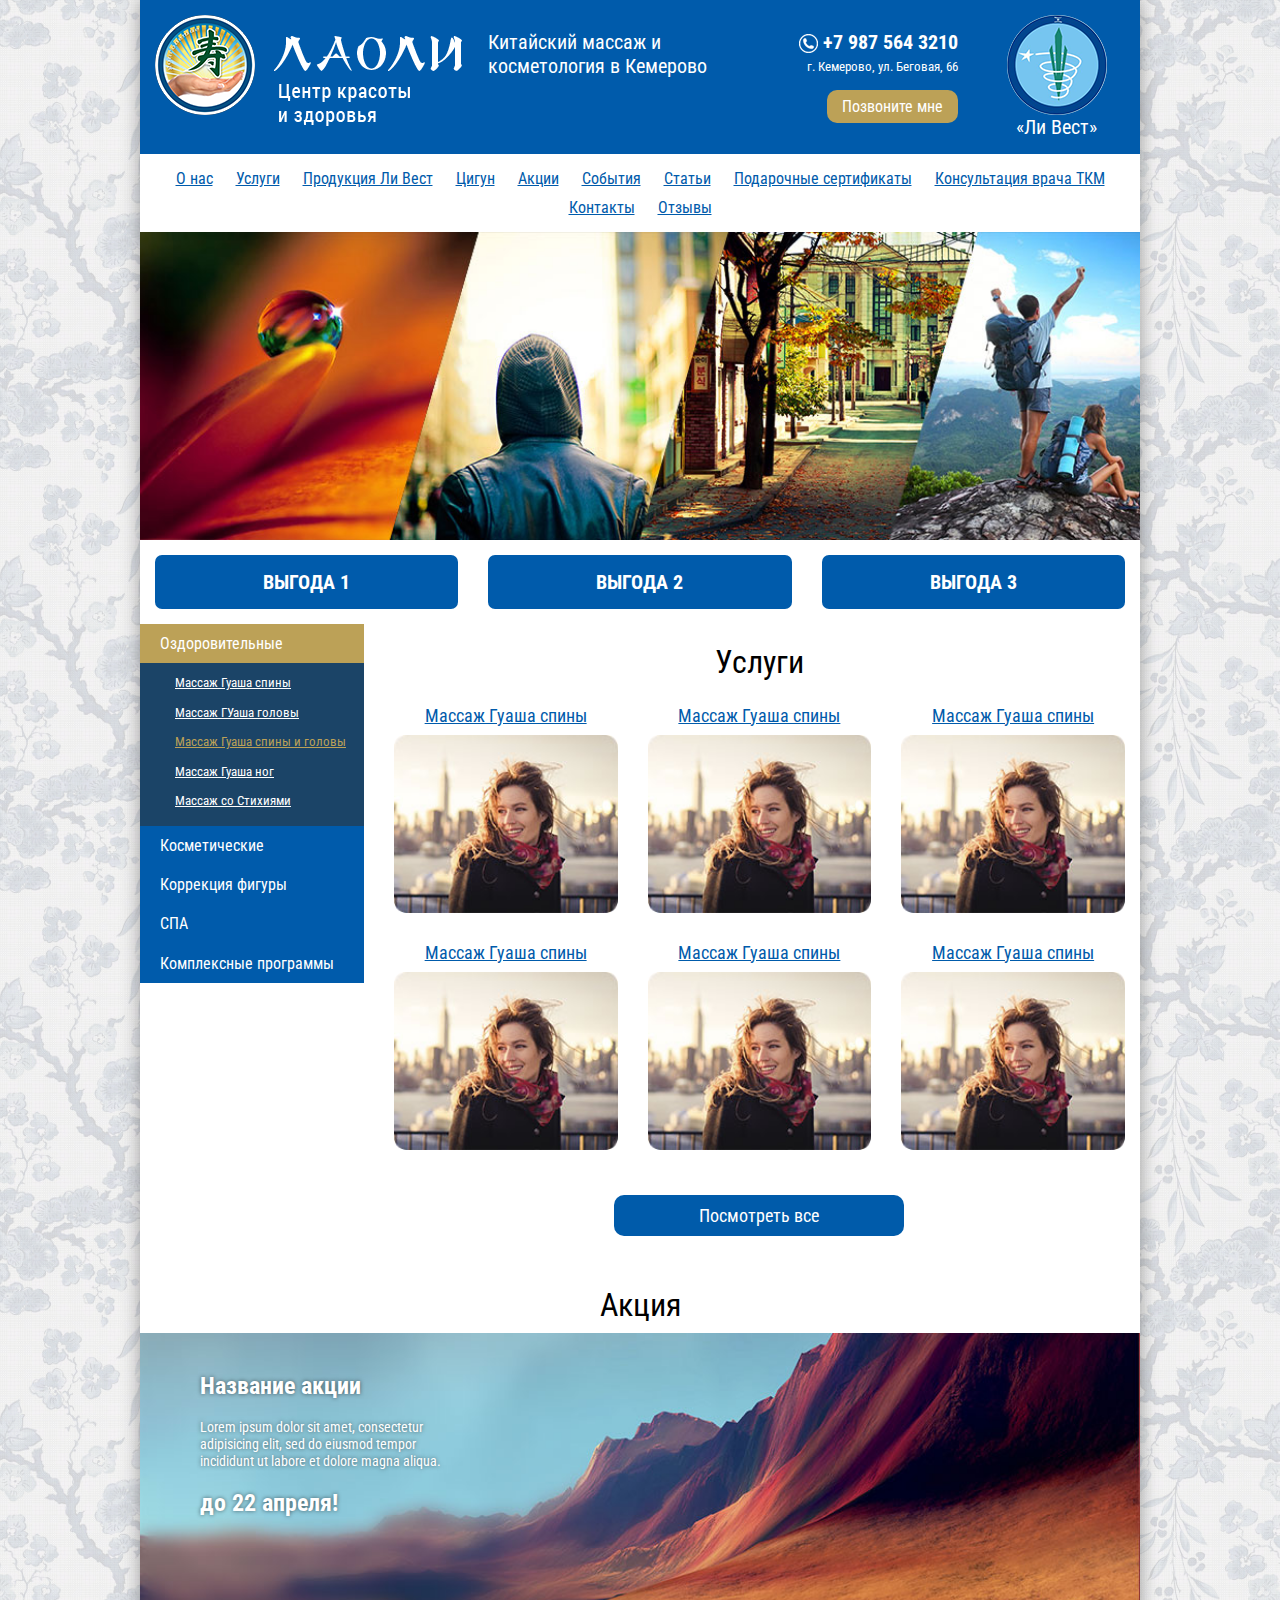
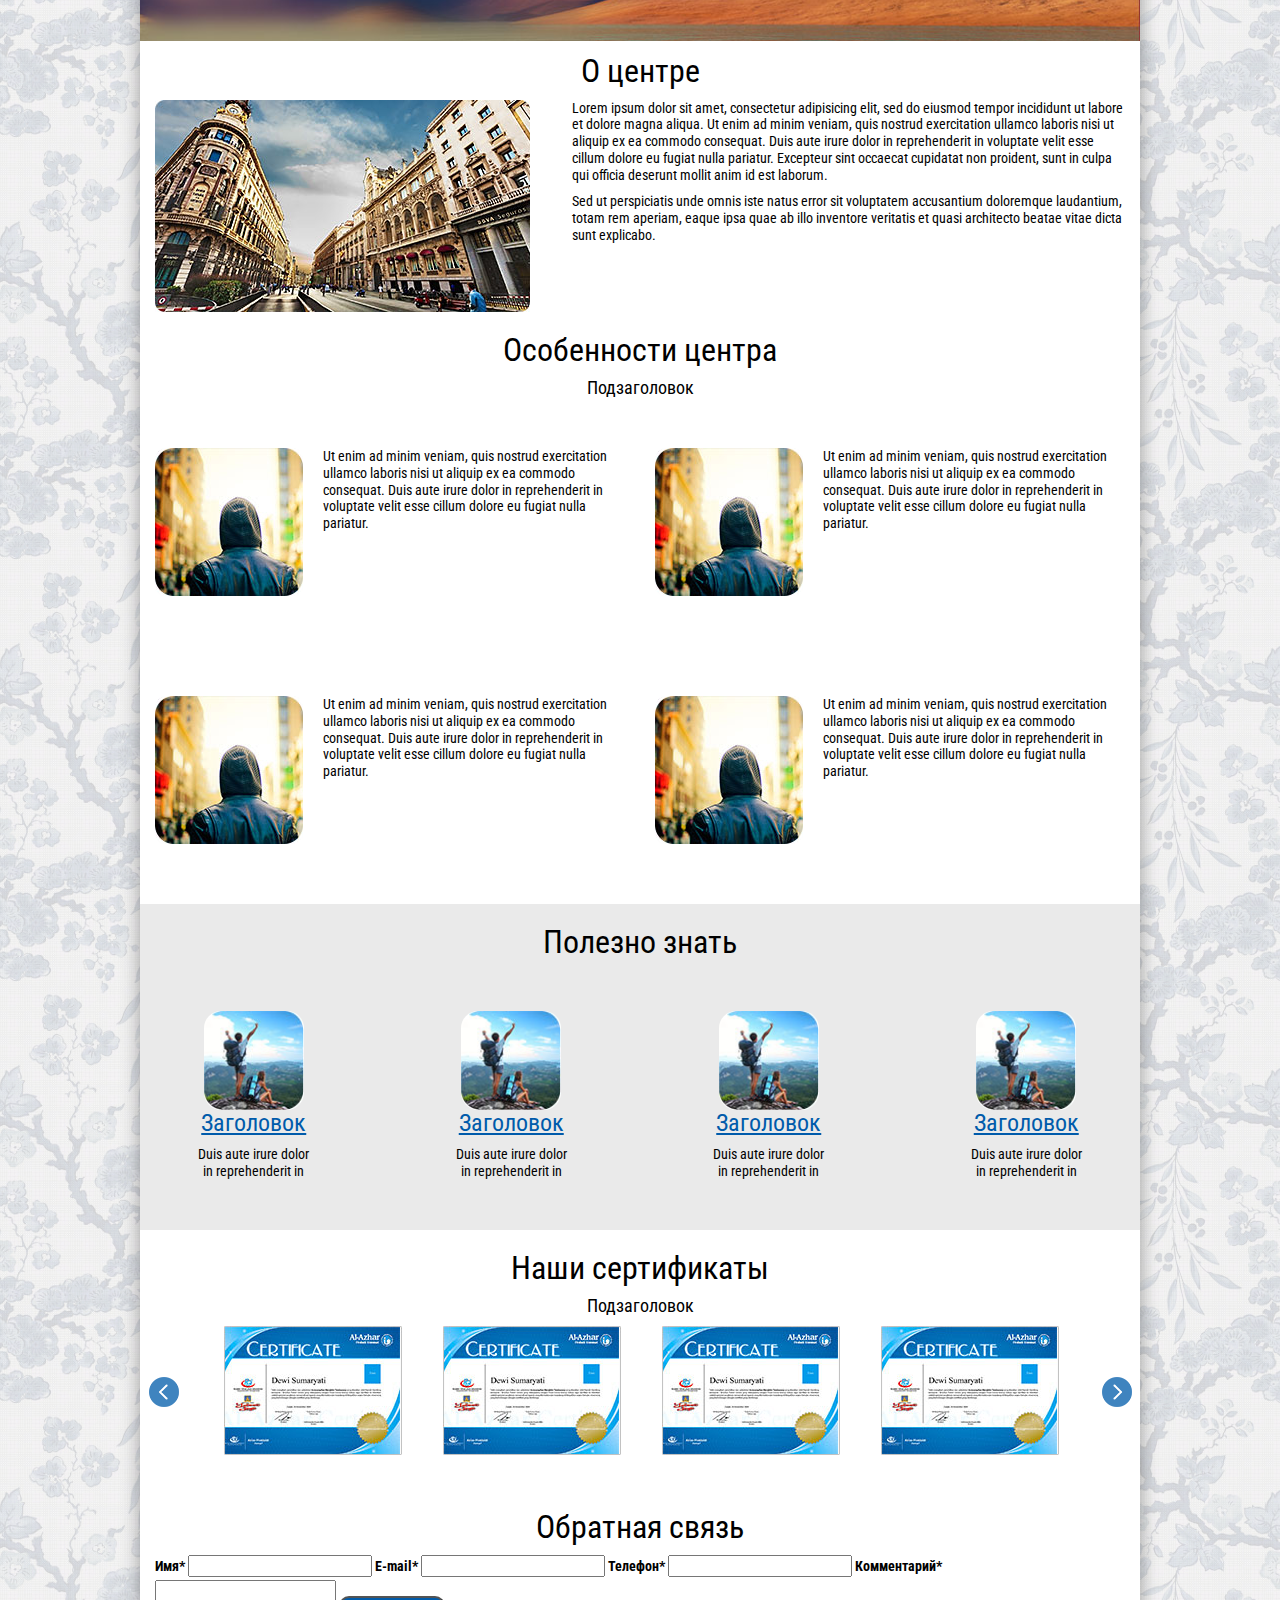
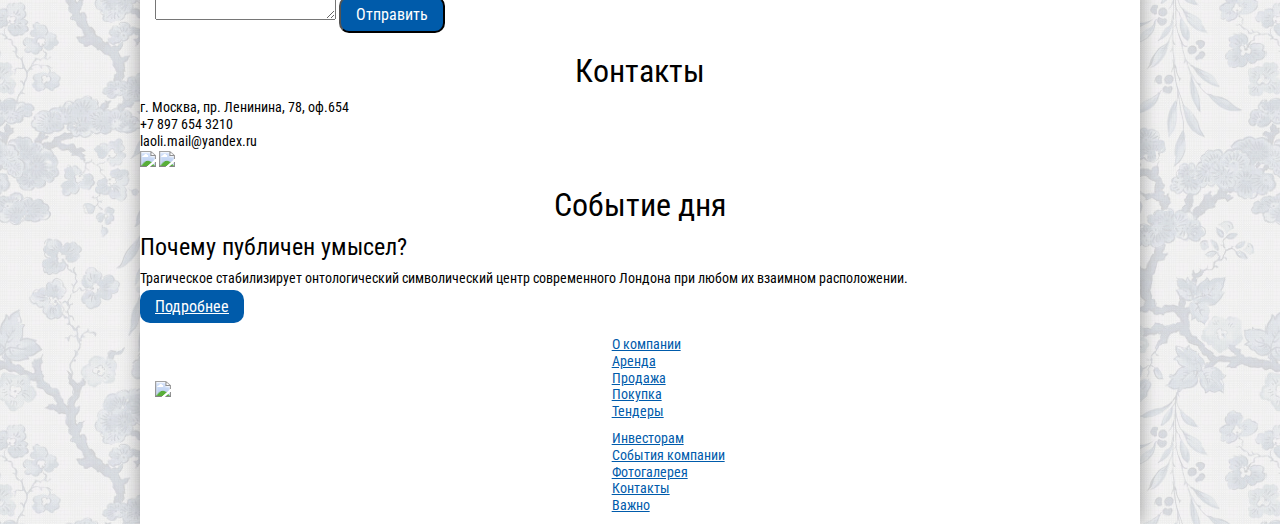
==== commit 4410adbf: "WIP Index" ====
--- a/index.html
+++ b/index.html
@@ -312,33 +312,33 @@
 		<section>
 			<div class="container">
 				<h1>Наши сертификаты</h1>
-				<h3>Подзаголовок</h3>
+				<h3 style="text-align:center">Подзаголовок</h3>
 				<div class="row">
 					<div class="col-xs-12 col-md-12">
 						<div class="sertificat-slider">
 							<div class="sertificat-element">
-								<a href="#"><img src="" border="0"></a>
-							</div>
-							<div class="sertificat-element">
-								<a href="#"><img src="" border="0"></a>
-							</div>
-							<div class="sertificat-element">
-								<a href="#"><img src="" border="0"></a>
-							</div>
-							<div class="sertificat-element">
-								<a href="#"><img src="" border="0"></a>
-							</div>
-							<div class="sertificat-element">
-								<a href="#"><img src="" border="0"></a>
-							</div>
-							<div class="sertificat-element">
-								<a href="#"><img src="" border="0"></a>
-							</div>
-							<div class="sertificat-element">
-								<a href="#"><img src="" border="0"></a>
-							</div>
-							<div class="sertificat-element">
-								<a href="#"><img src="" border="0"></a>
+								<a href="#"><img src="/images/sert.jpg" border="0"></a>
+							</div>
+							<div class="sertificat-element">
+								<a href="#"><img src="/images/sert.jpg" border="0"></a>
+							</div>
+							<div class="sertificat-element">
+								<a href="#"><img src="/images/sert.jpg" border="0"></a>
+							</div>
+							<div class="sertificat-element">
+								<a href="#"><img src="/images/sert.jpg" border="0"></a>
+							</div>
+							<div class="sertificat-element">
+								<a href="#"><img src="/images/sert.jpg" border="0"></a>
+							</div>
+							<div class="sertificat-element">
+								<a href="#"><img src="/images/sert.jpg" border="0"></a>
+							</div>
+							<div class="sertificat-element">
+								<a href="#"><img src="/images/sert.jpg" border="0"></a>
+							</div>
+							<div class="sertificat-element">
+								<a href="#"><img src="/images/sert.jpg" border="0"></a>
 							</div>
 						</div>
 					</div>
--- a/css/styles.css
+++ b/css/styles.css
@@ -327,6 +327,17 @@
 }
 
 
+.sertificat-slider {
+	width:90%;
+	margin:0 auto;
+	text-align:center;
+}
+.sertificat-element {
+	text-align:center;
+}
+.sertificat-element a {
+	display:inline-block;
+}
 
 /* ---------------- /content --------------------- */
 
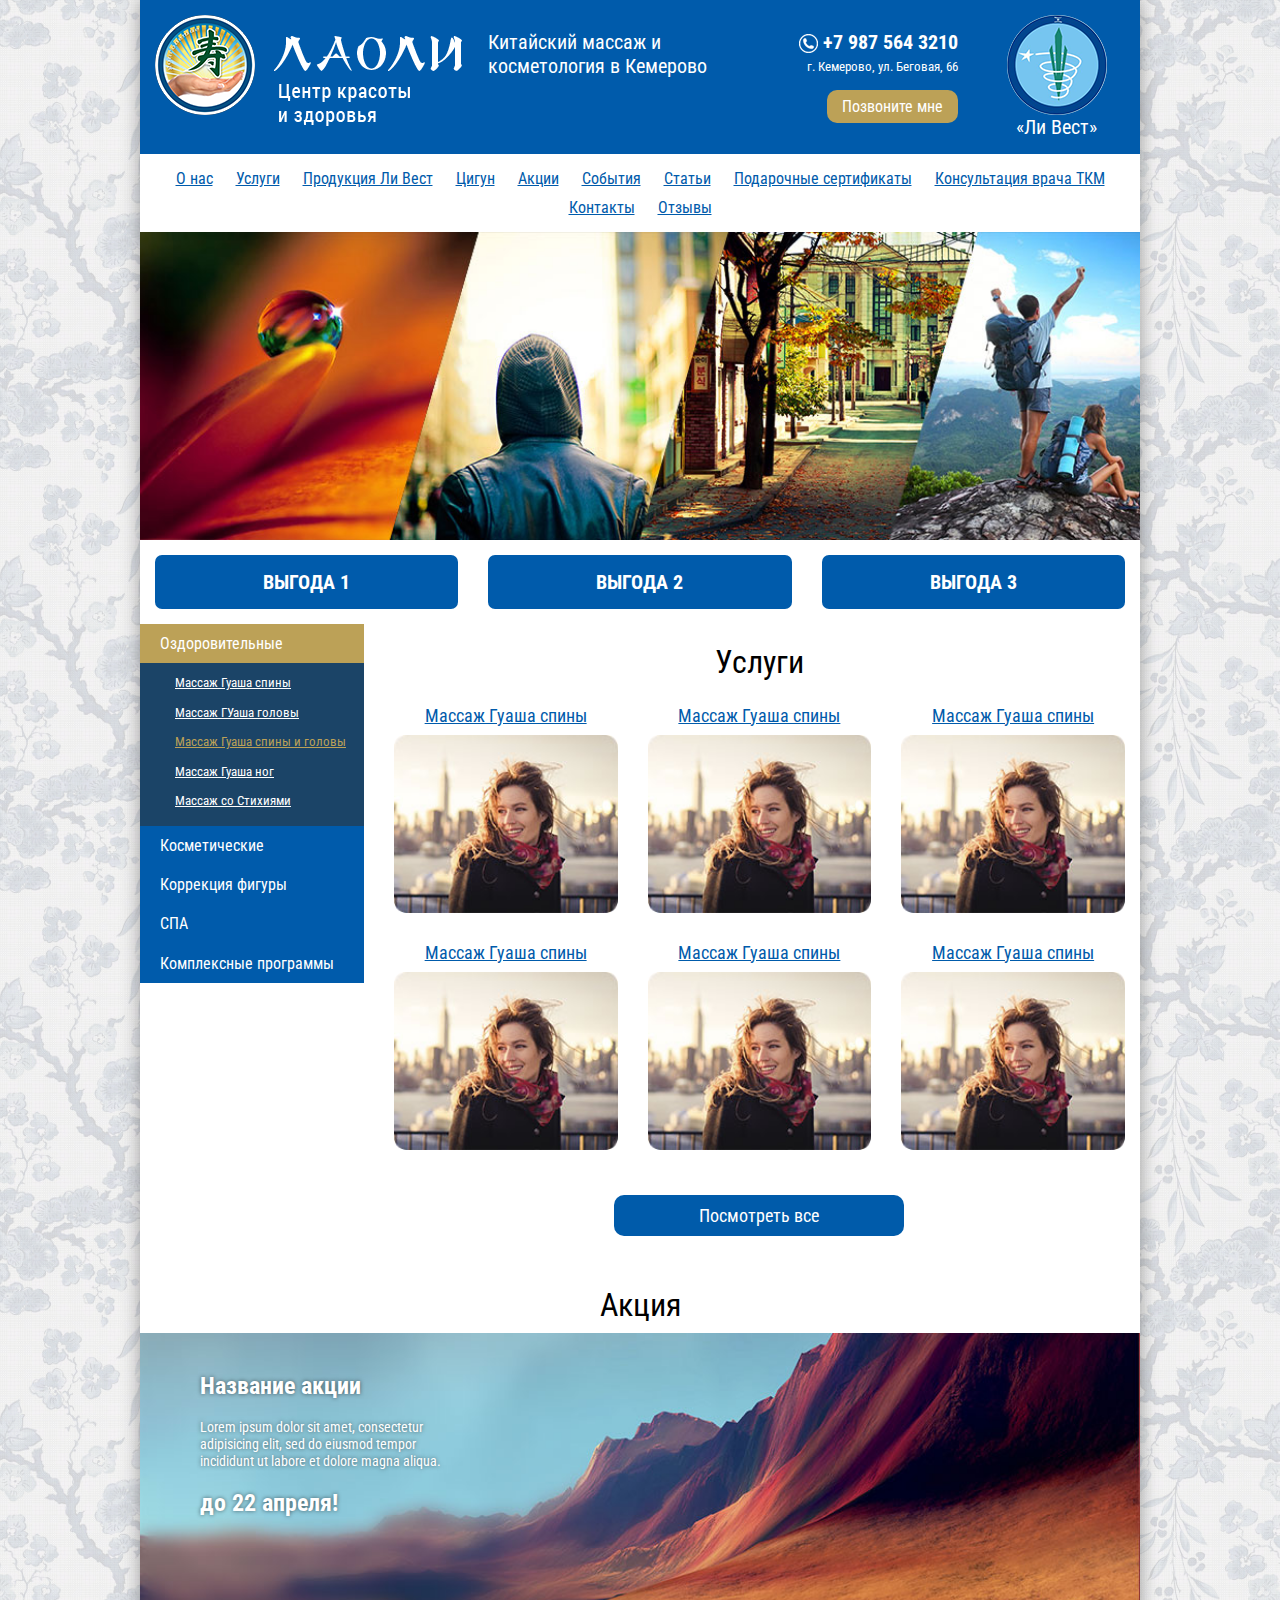
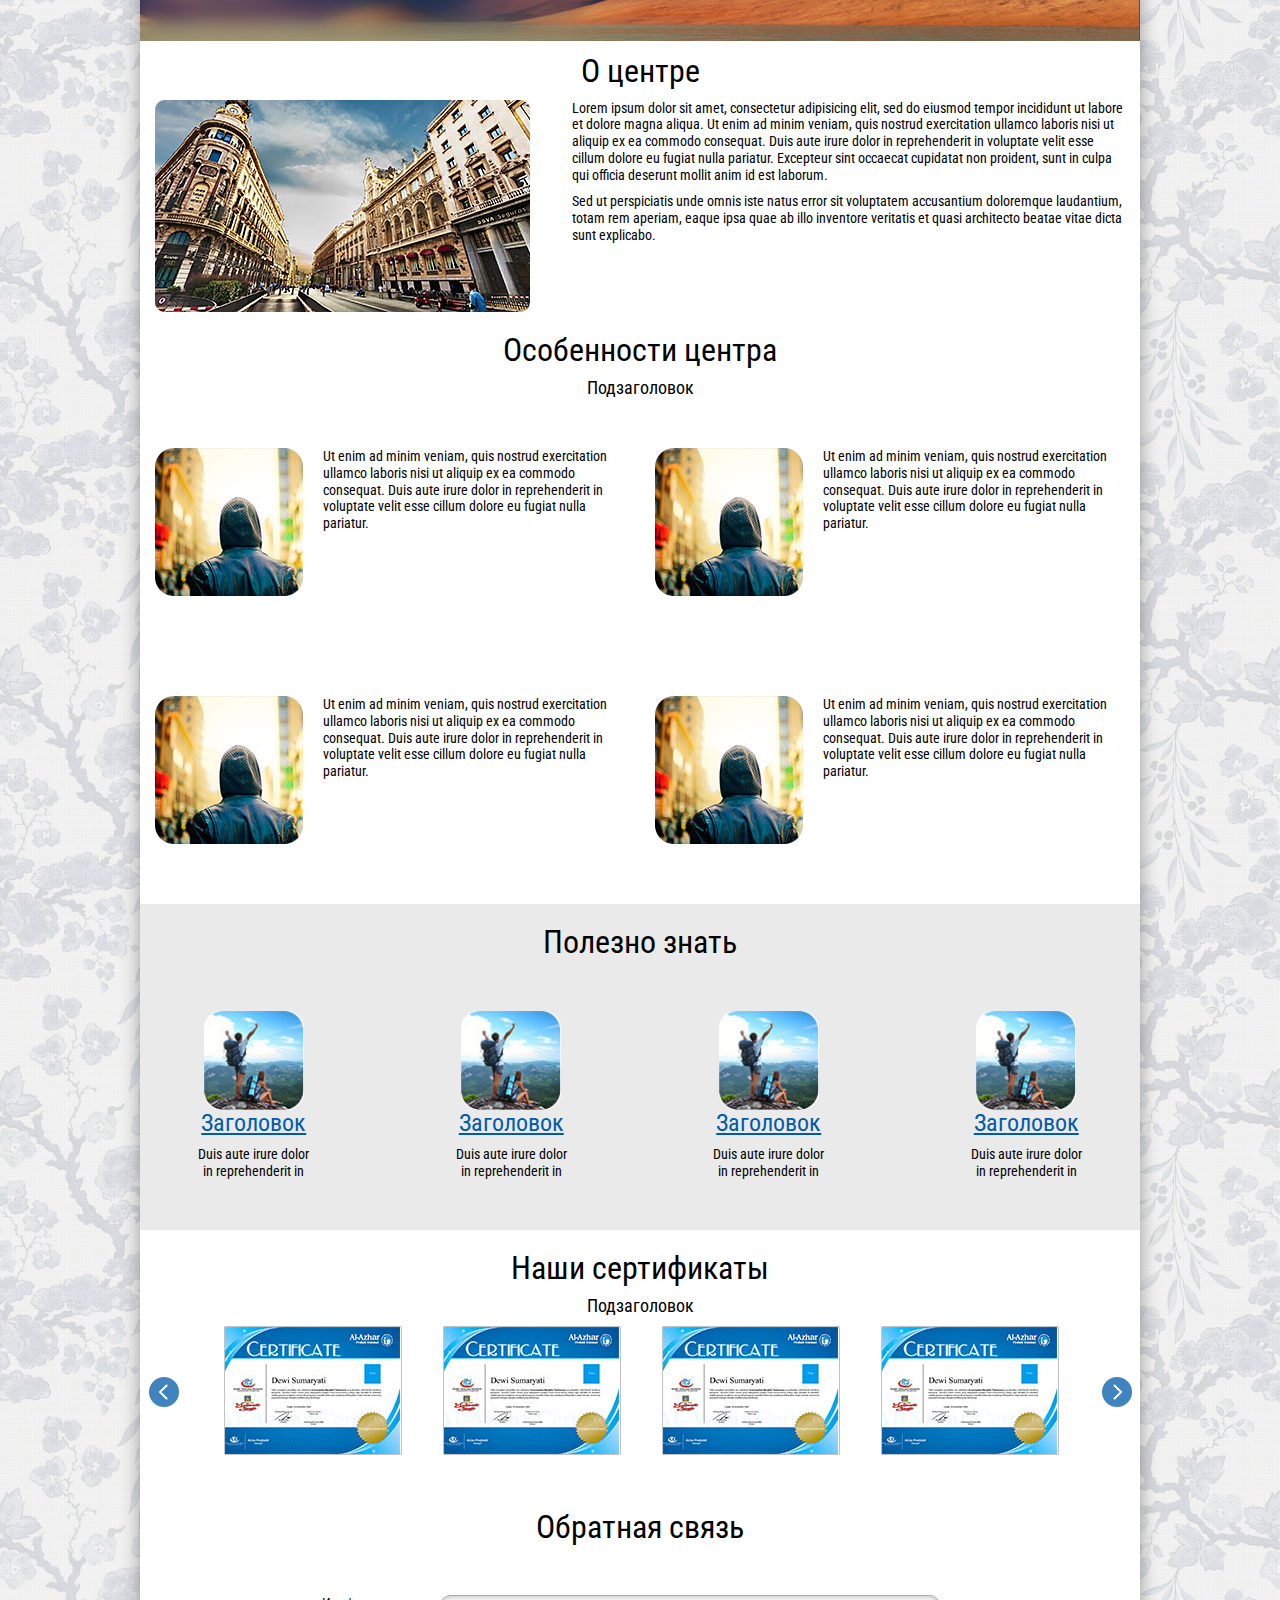
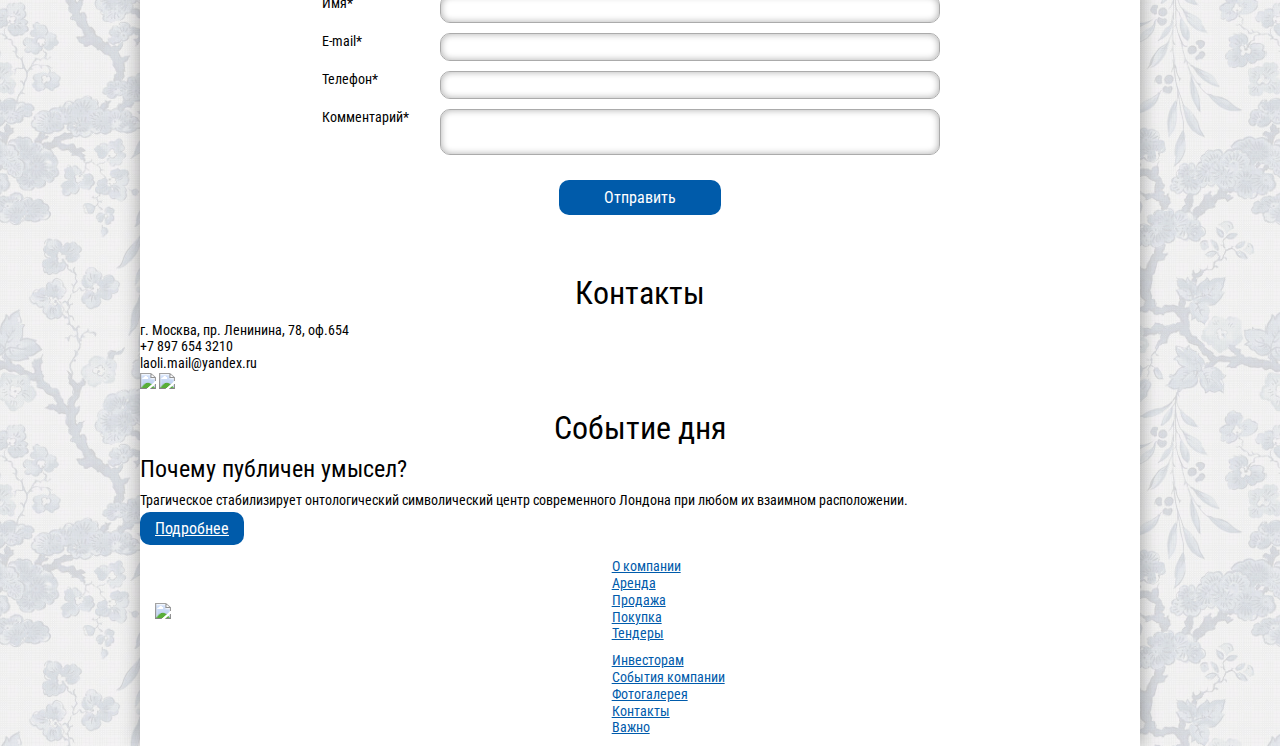
==== commit 08b36a85: "WIP Index" ====
--- a/index.html
+++ b/index.html
@@ -350,7 +350,7 @@
 			<div class="container">
 				<div class="row">
 					<h1>Обратная связь</h1>
-					<div class="col-xs-12 col-md-12">
+					<div class="col-xs-12 col-md-8 col-md-offset-2">
 						<form class="feedback-block">
 							<label for="name">Имя*</label>
 							<input type="text" value="" id="name">
@@ -383,6 +383,23 @@
 								<a href="#"><img src="/images/twitter.png" border="0"></a>
 							</div>
 						</div>
+						<script src="http://maps.api.2gis.ru/2.0/loader.js?pkg=full" data-id="dgLoader"></script>
+						<script type="text/javascript">
+							$(document).ready(function(){
+							});
+							
+							var map;
+
+							DG.then(function () {
+								map = DG.map('map', {
+									"center": [54.98, 82.89],
+									"zoom": 13,
+									"scrollWheelZoom": false
+								});
+
+								DG.marker([54.98, 82.89]).addTo(map).bindPopup('Вы кликнули по мне!');
+							});
+						</script>
 					</div>
 				</div>
 			</div>
--- a/css/styles.css
+++ b/css/styles.css
@@ -339,6 +339,41 @@
 	display:inline-block;
 }
 
+.feedback-block {
+	padding:40px 0;
+}
+.feedback-block label {
+	display:inline-block;
+	min-width:115px;
+	width:auto;
+	vertical-align:top;
+	font-weight:normal;
+}
+.feedback-block input[type="text"], .feedback-block textarea {
+	display:inline-block;
+	width:100%;
+	max-width: 500px;
+	vertical-align:top;
+	border-style: solid;
+	border-width: 1px;
+	border-color: #ababab;
+	border-radius: 10px;
+	background-color: #ffffff;
+	box-shadow: inset 0px 0px 7px 0px rgba(0, 0, 0, 0.33);
+	padding:5px 10px;
+	margin-bottom:10px;
+	resize:none;
+}
+.feedback-block input[type="button"] {
+	border:0;
+	display:block;
+	margin: 0 auto;
+	text-align:center;
+	padding:8px 45px;
+	margin-top:15px;
+	font-size:16px;
+}
+
 /* ---------------- /content --------------------- */
 
 
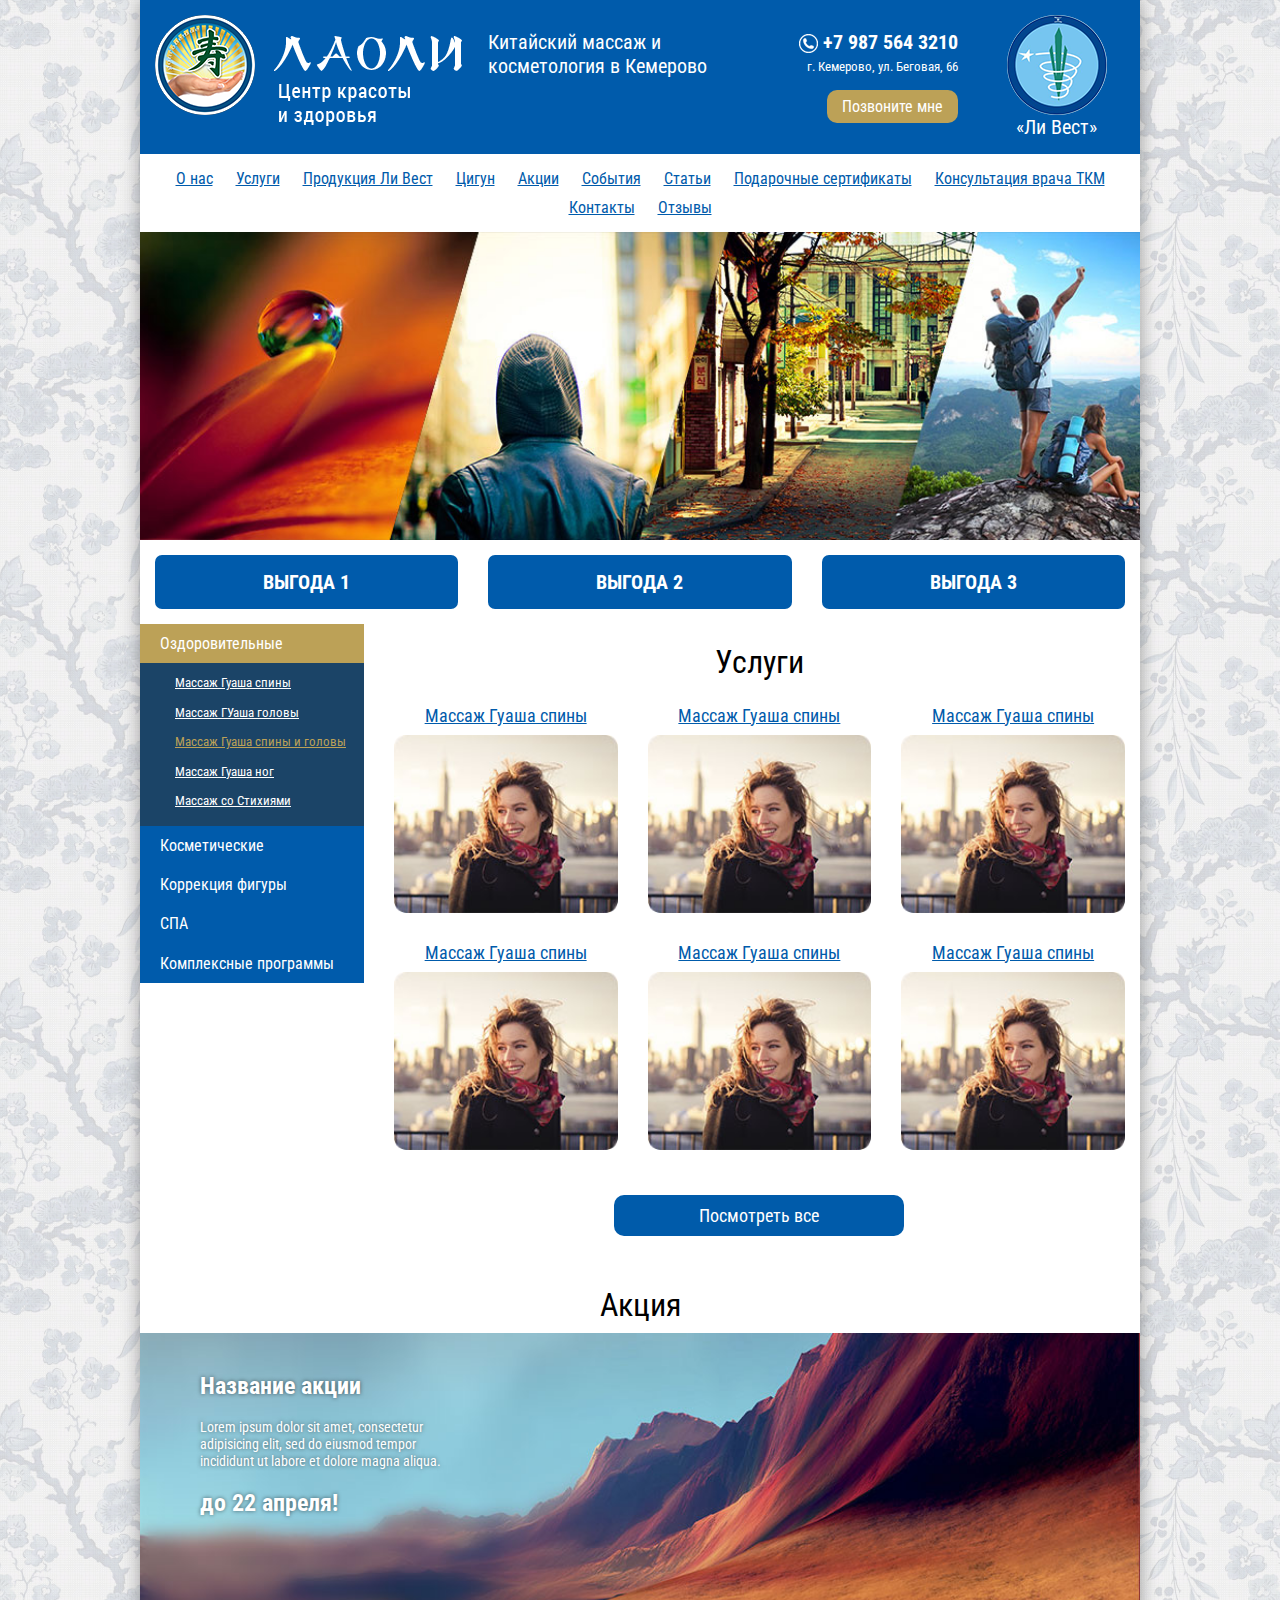
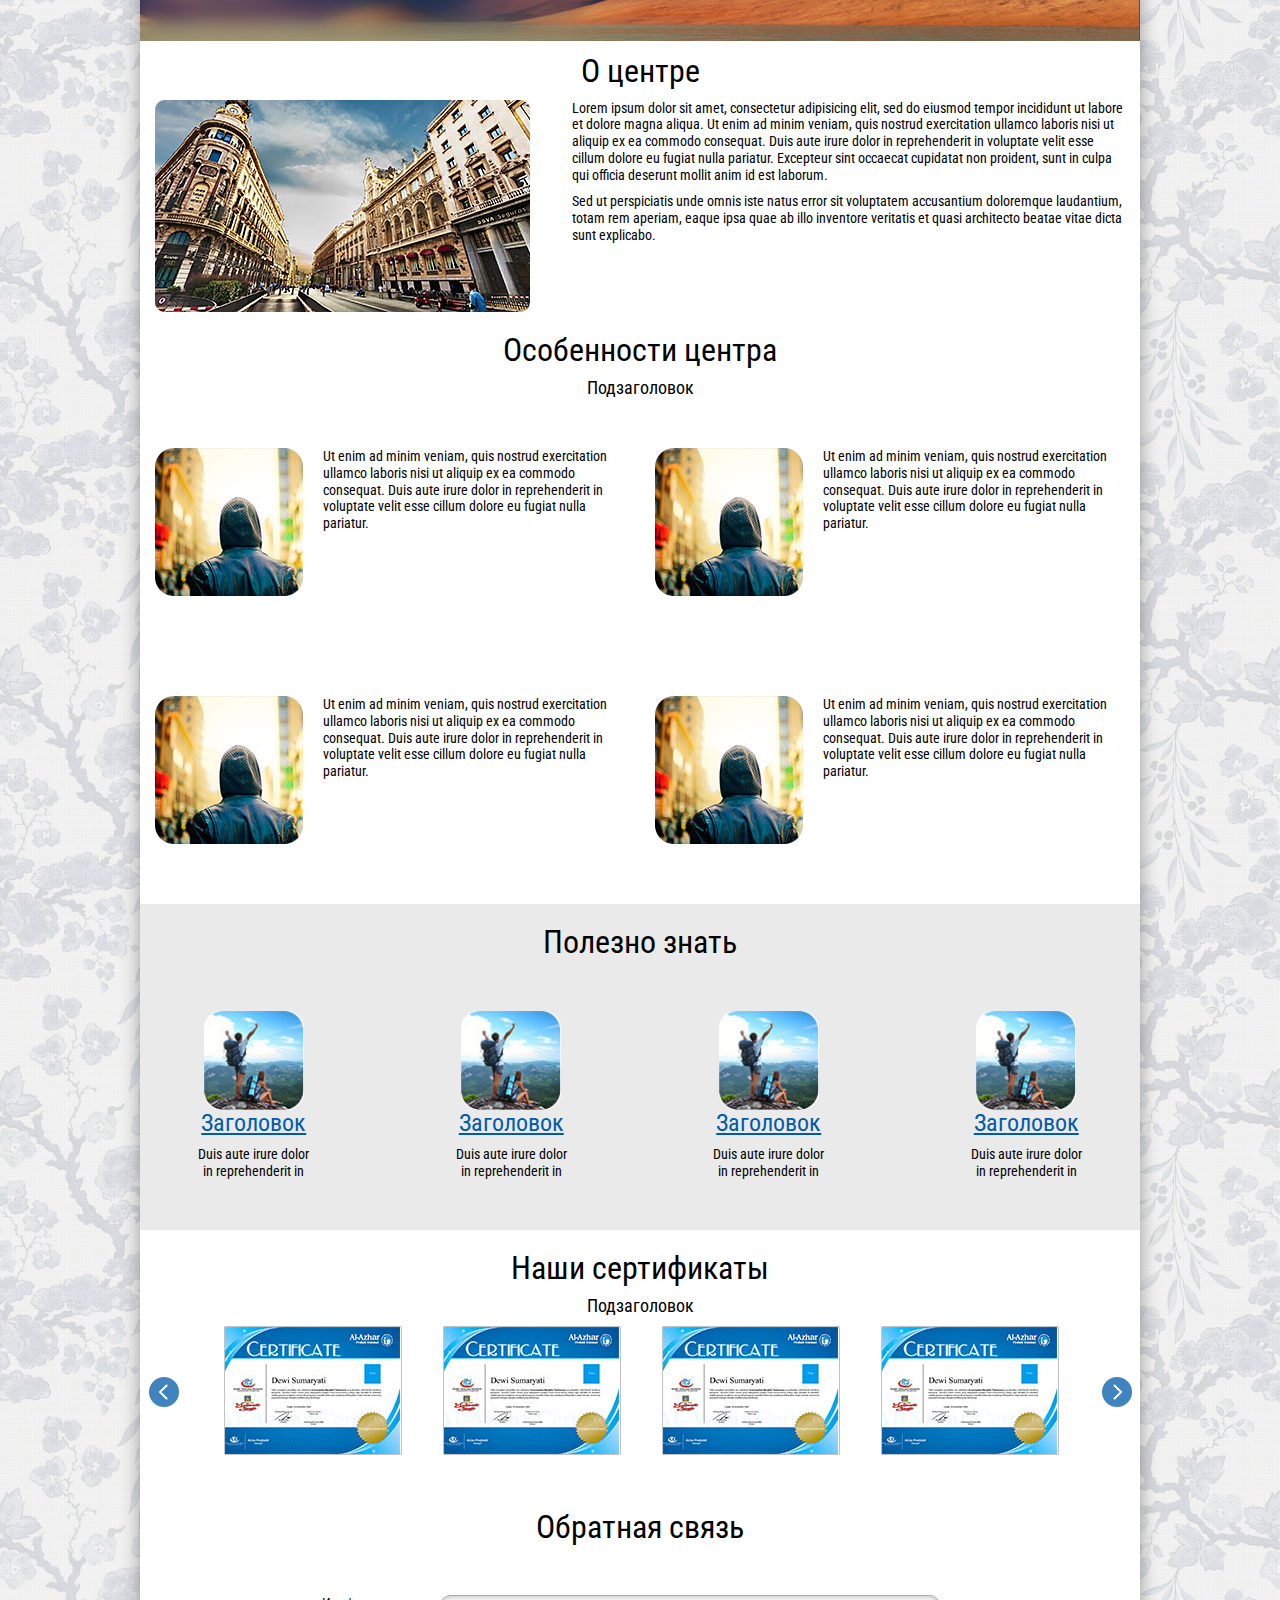
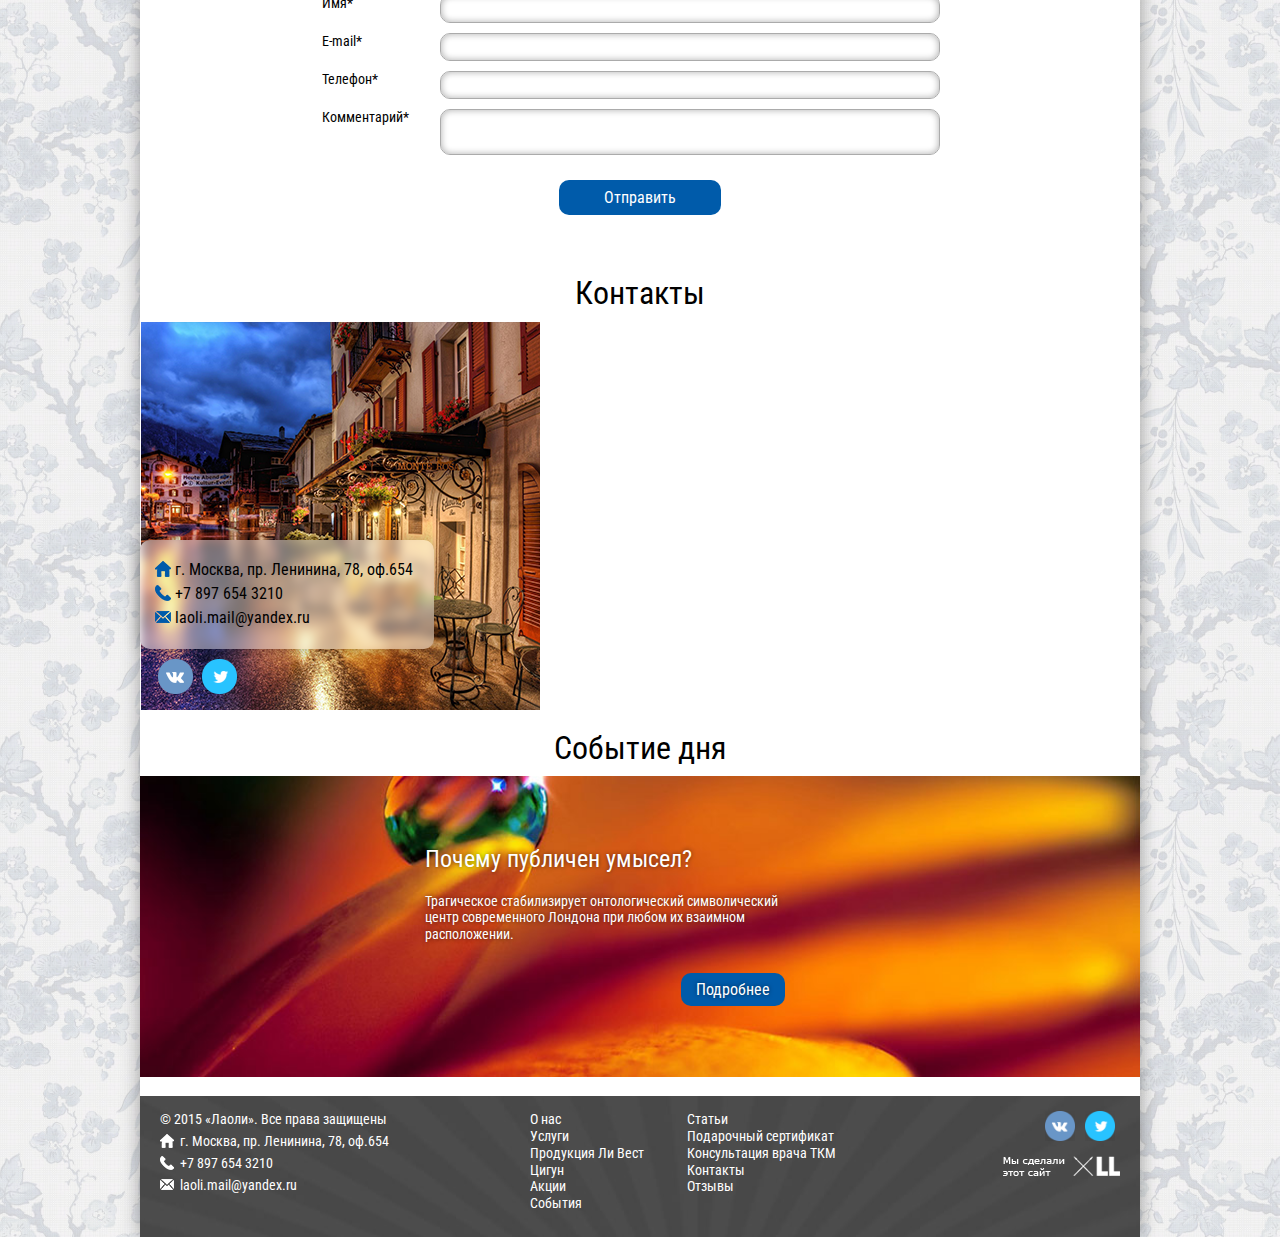
==== commit 1bb33ecc: "Index" ====
--- a/index.html
+++ b/index.html
@@ -379,8 +379,10 @@
 									<div class="phone">+7 897 654 3210</div>
 									<div class="mail">laoli.mail@yandex.ru</div>
 								</div>
-								<a href="#"><img src="/images/vk.png" border="0"></a>
-								<a href="#"><img src="/images/twitter.png" border="0"></a>
+								<div class="soc">
+									<a href="#"><img src="/images/vk.png" border="0"></a>
+									<a href="#"><img src="/images/twitter.png" border="0"></a>
+								</div>
 							</div>
 						</div>
 						<script src="http://maps.api.2gis.ru/2.0/loader.js?pkg=full" data-id="dgLoader"></script>
@@ -410,6 +412,7 @@
 				<div class="row">
 					<h1>Событие дня</h1>
 					<div class="col-xs-12 col-md-12 news-element">
+						<img src="/images/news.jpg" border="0">
 						<div class="info">
 							<h2>Почему публичен умысел?</h2>
 							<P>Трагическое стабилизирует онтологический символический центр современного Лондона при любом их взаимном расположении.</P>
@@ -427,33 +430,37 @@
 	
 	<div class="footer-wrap">
 	<footer>
-		<div class="container">
+		<div class="container nopadding">
 			<div class="row footer-block">
-				<div class="col-xs-12 col-md-5">
-					<P>Copyright © ООО "Кузбасс Капитал Инвест", 2007-2016<br>
-					650066, Россия, г.Кемерово, пр.Ленина, 61</P>
-					<P><img src="/images/metrika.jpg" border="0"></P>
-				</div>
-				<div class="col-xs-12 col-md-5">
+				<div class="col-xs-12 col-md-4">
+					<P>© 2015 «Лаоли». Все права защищены</P>
+					<div class="home">г. Москва, пр. Ленинина, 78, оф.654</div>
+					<div class="phone">+7 897 654 3210</div>
+					<div class="mail">laoli.mail@yandex.ru</div>
+				</div>
+				<div class="col-xs-12 col-md-6">
 					<nav>
 						<ul class="footer-menu">
-							<li><a href="/about.html">О компании</a></li>
-							<li><a href="/rent.html">Аренда</a></li>
-							<li><a href="/sale.html">Продажа</a></li>
-							<li><a href="/request.html">Покупка</a></li>
-							<li><a href="/tenders.html">Тендеры</a></li>
+							<li><a href="#">О нас</a></li>
+							<li><a href="#">Услуги</a></li>
+							<li><a href="#">Продукция Ли Вест</a></li>
+							<li><a href="#">Цигун</a></li>
+							<li><a href="#">Акции</a></li>
+							<li><a href="#">События</a></li>
 						</ul>
 						<ul class="footer-menu">
-							<li><a href="/investor.html">Инвесторам</a></li>
-							<li><a href="/news.html">События компании</a></li>
-							<li><a href="/gallery.html">Фотогалерея</a></li>
-							<li><a href="/info.html">Контакты</a></li>
-							<li><a href="/kl.html">Важно</a></li>
+							<li><a href="#">Статьи</a></li>
+							<li><a href="#">Подарочный сертификат</a></li>
+							<li><a href="#">Консультация врача ТКМ</a></li>
+							<li><a href="#">Контакты</a></li>
+							<li><a href="#">Отзывы</a></li>
 						</ul>
 					</nav>
 				</div>
 				<div class="col-xs-12 col-md-2">
-					<a href="#" style="text-align:right;"><img src="/images/ll.png"></a><br><br>
+					<a href="#" style="float:right; margin:0 5px;"><img src="/images/twitter.png" border="0" width="30"></a>
+					<a href="#" style="float:right; margin:0 5px;"><img src="/images/vk.png" border="0" width="30"></a>
+					<a href="#" style="float:right; margin-top:15px;"><img src="/images/ll.png"></a><br><br>
 				</div>
 			</div>
 		</div>
--- a/css/styles.css
+++ b/css/styles.css
@@ -315,6 +315,7 @@
 	background:#005baa;
 	color:#ffffff;
 	border-radius: 10px;
+	padding: 20px 5px;
 }
 .extras-element:hover a {
 	color:#ffffff;
@@ -374,6 +375,87 @@
 	font-size:16px;
 }
 
+
+#map {
+	height:388px;
+	display:block;
+	position:relative;
+	z-index: 10;
+}
+#map .info {
+	position:relative;
+	z-index: 5000;
+	background:transparent url('/images/contacts.png');
+	width:400px;
+	height:388px;
+	top:0;
+	left:0;
+	padding-top:218px;
+}
+#map .info .gray {
+	border-radius: 10px;
+	background: rgba(255, 255, 255, 0.42);
+	box-shadow: 0px 0px 16px 0px rgba(0, 0, 0, 0.31);
+	width: 294px;
+	height: 109px;
+	padding: 15px 10px;
+	display:block;
+	margin-bottom:10px;
+}
+#map .info .gray .home, #map .info .gray .phone, #map .info .gray .mail {
+	padding-left:20px;
+	display:block;
+	font: 16px 'Roboto Condensed', Arial, sans-serif;
+	margin:5px;
+}
+#map .info .gray .home {
+	background:transparent url('/images/home-blue.png') center left no-repeat;
+}
+#map .info .gray .phone {
+	background:transparent url('/images/phone-blue.png') center left no-repeat;
+}
+#map .info .gray .mail {
+	background:transparent url('/images/mail-blue.png') center left no-repeat;
+}
+#map .info .soc {
+	display:block;
+	margin-left:15px;
+}
+#map .info .soc a {
+	padding:3px;
+}
+
+
+.news-element {
+	max-height:300px;
+	position:relative;
+}
+.news-element img {
+	width:100%;
+	height:auto;
+}
+.news-element .info {
+	color:#ffffff;
+	text-shadow: 0px 0px 4px rgba(0, 0, 0, 0.54);
+	max-width:360px;
+	position:absolute;
+	display:block;
+	top:50px;
+	left:300px;
+}
+.news-element .info h2 {
+	margin-top:20px;
+}
+.news-element .info p {
+	margin-top:20px;
+}
+.news-element .info .bluebutton {
+	text-decoration:none;
+	float:right;
+	margin-top:20px;
+}
+
+
 /* ---------------- /content --------------------- */
 
 
@@ -393,10 +475,44 @@
 	background: linear-gradient(top, #800001 0%, #660001 100%);
     min-height: 140px;
     margin: -140px auto 0;
+	overflow:hidden;
 }
 .footer-block {
 	margin-top:20px;
     color: #ffffff;
+	background:#484848 url('/images/footer.jpg') no-repeat center ;
+	padding:15px 20px;
+	max-height:200px;
+}
+.footer-block p {
+	margin:0;
+}
+.footer-block a {
+    color: #ffffff;
+}
+.footer-block .footer-menu {
+	display:inline-block;
+	vertical-align:top;
+}
+.footer-block .footer-menu li {
+	list-style-type:none;
+}
+.footer-block .footer-menu li a {
+	text-decoration:none;
+}
+.footer-block .home, .footer-block .phone, .footer-block .mail {
+	padding-left:20px;
+	display:block;
+	margin:5px 0;
+}
+.footer-block .home {
+	background:transparent url('/images/home-white.png') center left no-repeat;
+}
+.footer-block .phone {
+	background:transparent url('/images/phone-white.png') center left no-repeat;
+}
+.footer-block .mail {
+	background:transparent url('/images/mail-white.png') center left no-repeat;
 }
 
 /* ---------------- /footer --------------------- */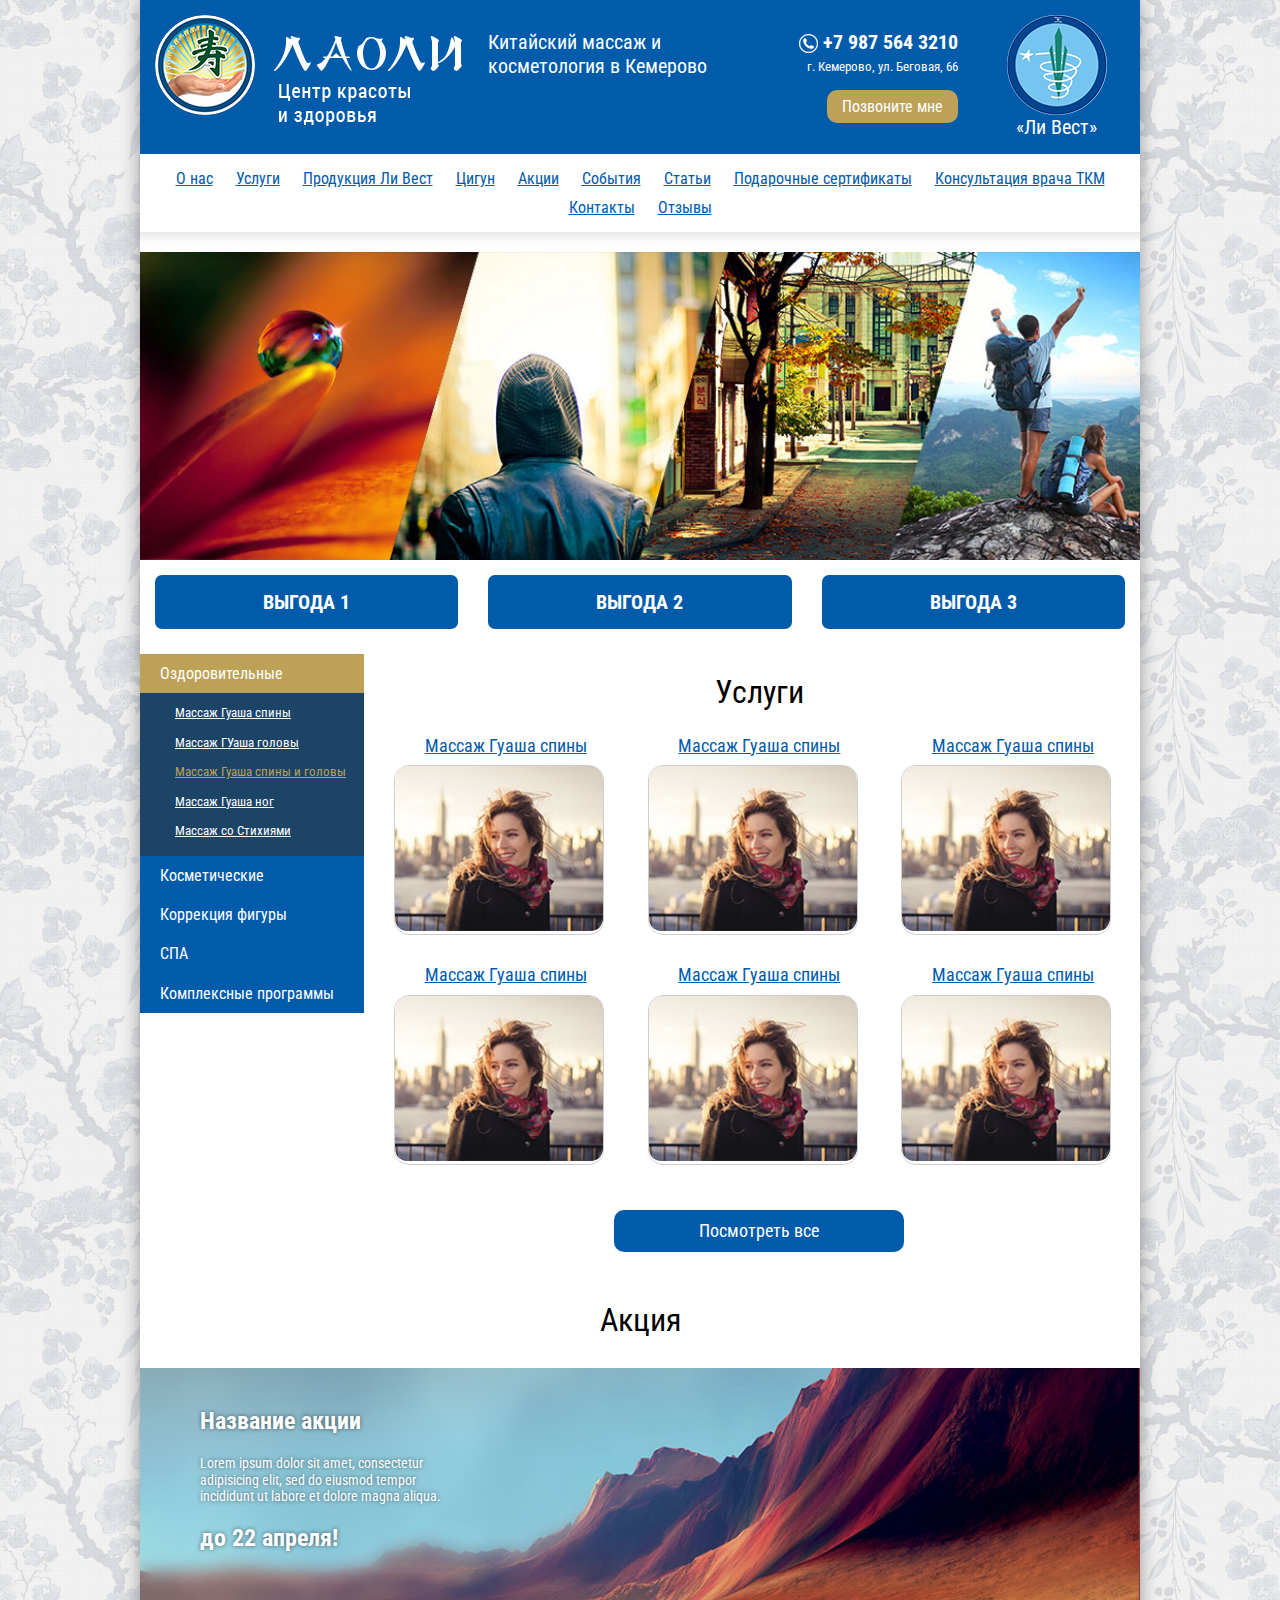
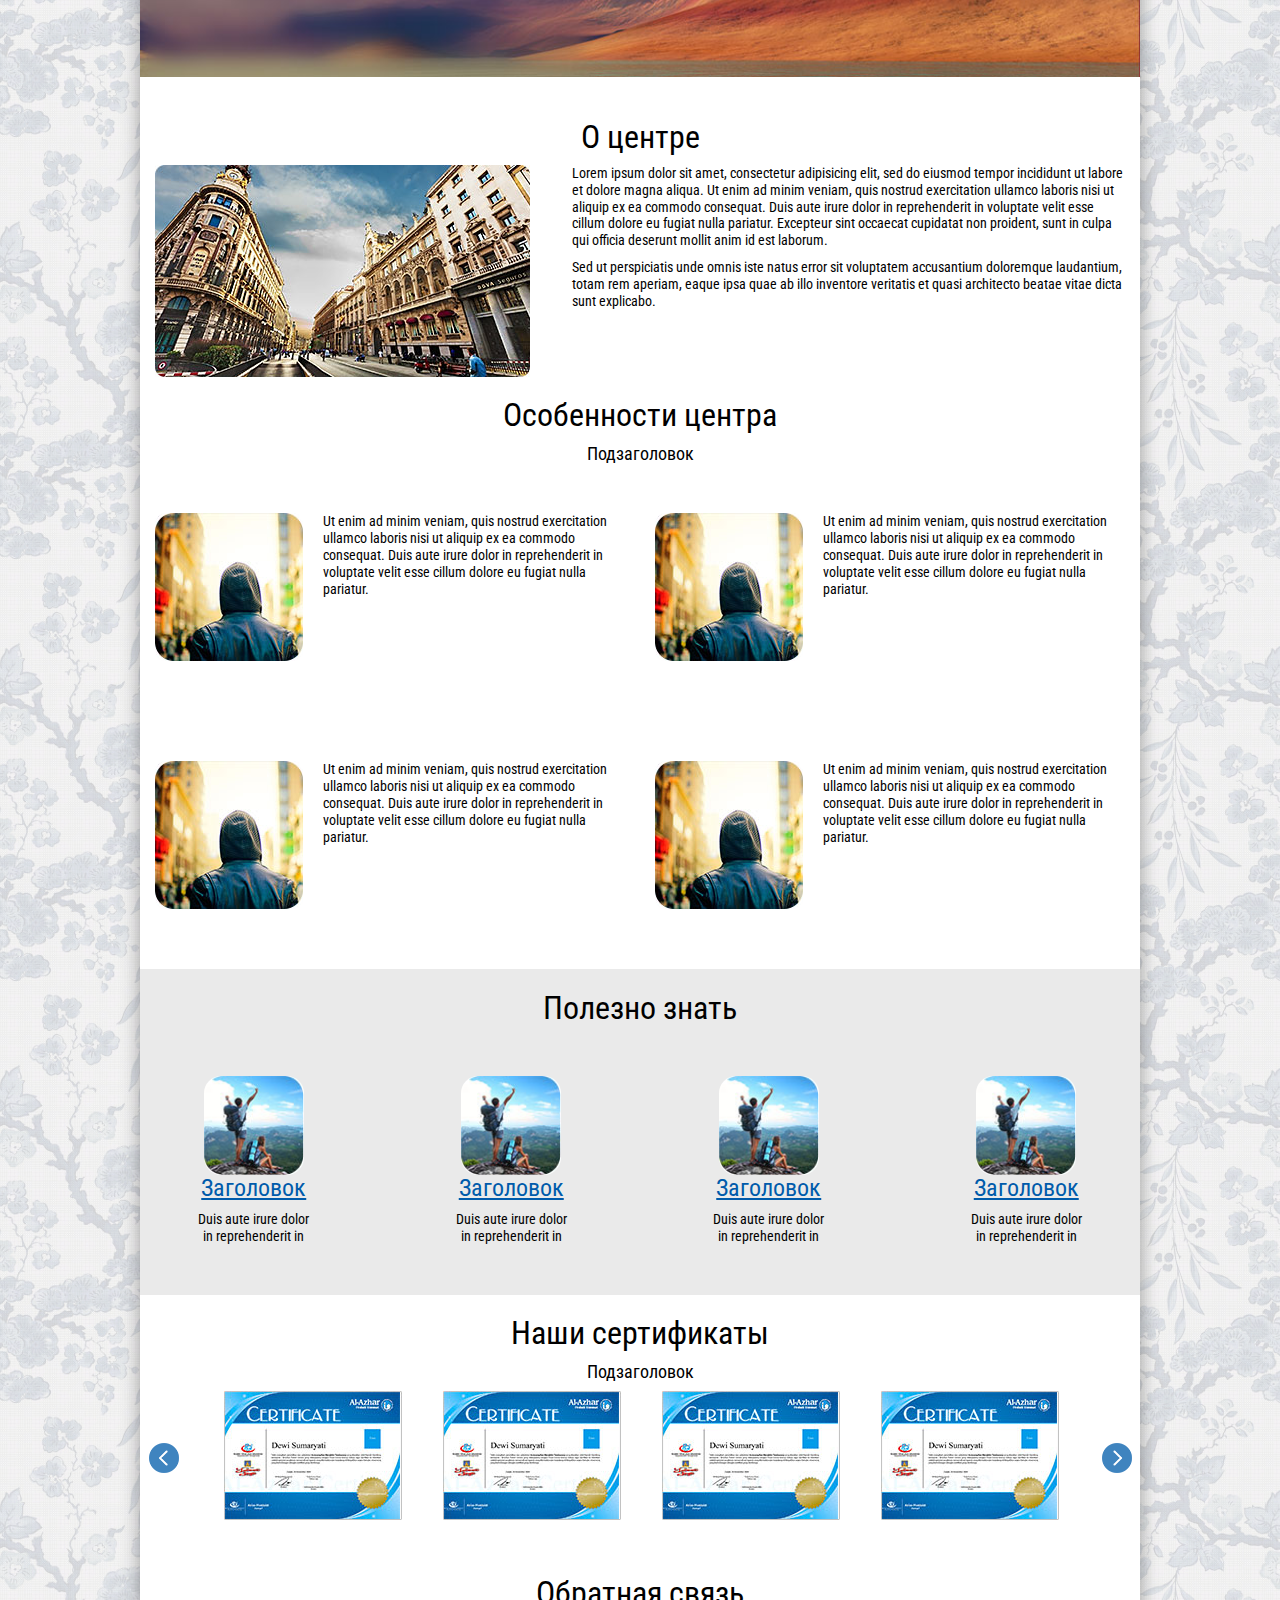
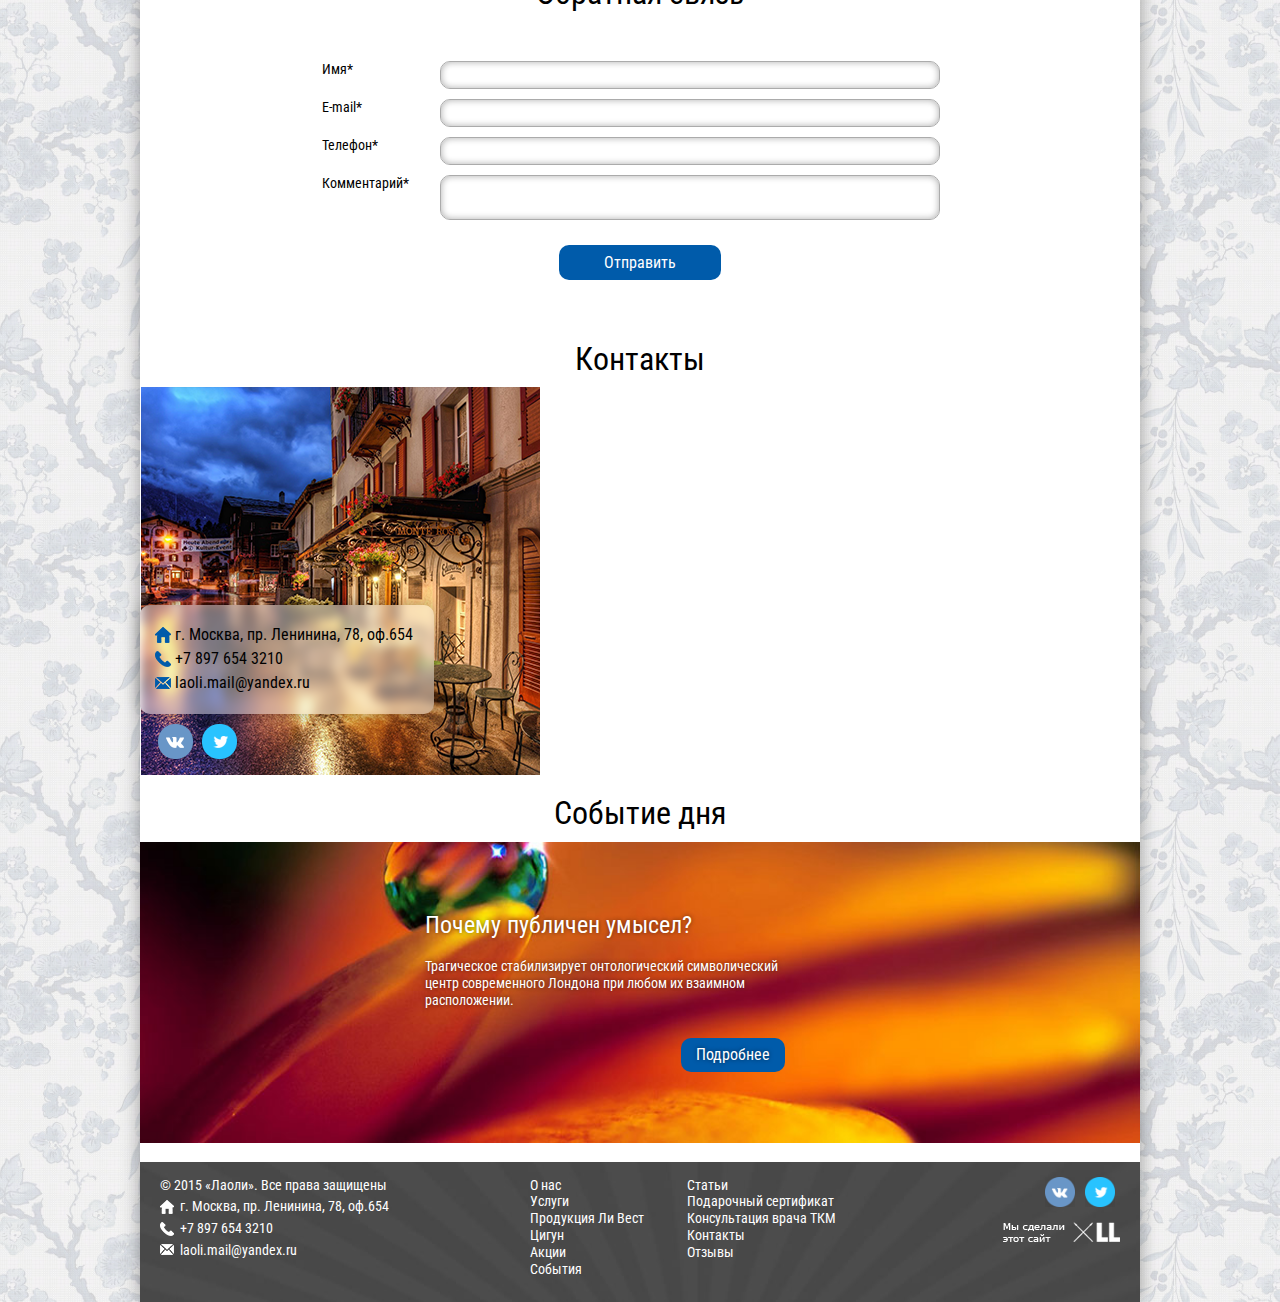
==== commit 2045a858: "Add link" ====
--- a/index.html
+++ b/index.html
@@ -53,21 +53,21 @@
 	<article>
 	
 		<section>
-			<div class="container">
-				<div class="row">
-					<div class="col-xs-12 col-md-12">
+			<div class="container nopadding menu-wrap">
+				<div class="row">
+					<div class="col-xs-12 col-md-12 menu-block">
 						<ul class="menu">
-							<li><a href="#">О нас</a></li>
-							<li><a href="#">Услуги</a></li>
-							<li><a href="#">Продукция Ли Вест</a></li>
+							<li><a href="/photo.html">О нас</a></li>
+							<li><a href="/services.html">Услуги</a></li>
+							<li><a href="/catalog.html">Продукция Ли Вест</a></li>
 							<li><a href="#">Цигун</a></li>
-							<li><a href="#">Акции</a></li>
-							<li><a href="#">События</a></li>
-							<li><a href="#">Статьи</a></li>
+							<li><a href="/actions.html">Акции</a></li>
+							<li><a href="/news.html">События</a></li>
+							<li><a href="/articles.html">Статьи</a></li>
 							<li><a href="#">Подарочные сертификаты</a></li>
-							<li><a href="#">Консультация врача ТКМ</a></li>
+							<li><a href="/staff.html">Консультация врача ТКМ</a></li>
 							<li><a href="#">Контакты</a></li>
-							<li><a href="#">Отзывы</a></li>
+							<li><a href="/reviews.html">Отзывы</a></li>
 						</ul>
 					</div>
 				</div>
--- a/css/styles.css
+++ b/css/styles.css
@@ -25,6 +25,9 @@
 	text-align:center;
 	margin-bottom:10px;
 }
+h1 span {
+	color:#939393;
+}
 h2 {
 	font-size:24px;
 	font-weight:400;
@@ -36,6 +39,11 @@
 	font-weight:400;
 	margin-top:0;
 }
+h4 {
+	font-size:16px;
+	font-weight:400;
+	margin-top:0;
+}
 a {
 	color:#005bab;
 	text-decoration:underline;
@@ -54,7 +62,8 @@
 	padding:0;
 }
 .container.paddingleftmenu{
-	padding: 0 15px 0 0;
+	padding: 10px 15px 0 0;
+	overflow: hidden;
 }
 .goldbutton {
 	background:#bca157;
@@ -62,6 +71,7 @@
 	border-radius: 10px;
 	font-size:16px;
 	padding:7px 15px;
+	text-decoration:none;
 }
 .bluebutton {
 	background:#005baa;
@@ -69,6 +79,20 @@
 	border-radius: 10px;
 	font-size:16px;
 	padding:7px 15px;
+	text-decoration:none;
+}
+.bluebutton.text-center {
+	margin:0 auto;
+	display:table;
+}
+.bluebutton.big {
+	padding:7px 55px;
+	font-size:18px;
+}
+
+hr {
+	border-color:#cccccc;
+	border-width:2px;
 }
 
 /* ---------------- ------- --------------------- */
@@ -112,6 +136,14 @@
 	margin-top:10px;
 }
 
+.menu-wrap {
+	overflow:hidden;
+}
+.menu-block {
+	box-shadow: 0px 5px 10px 0px rgba(0, 0, 0, 0.1);
+	margin-bottom:20px;
+}
+
 ul.menu {
 	padding:10px 0;
 	margin:0 auto;
@@ -124,6 +156,11 @@
 	padding:5px 10px;
 }
 ul.menu li a {
+}
+ul.menu li.active {}
+ul.menu li.active a {
+	color:#bca157;
+	text-decoration:none;
 }
 
 .left-menu {}
@@ -167,6 +204,47 @@
 }
 
 
+.left-menu.livest {
+	background:transparent;
+	box-shadow: 0px 1px 13px 0px rgba(0, 0, 0, 0.1);
+	padding:25px 20px 25px 40px;
+}
+.left-menu.livest h3 {
+}
+.left-menu.livest ul {
+	padding:0;
+}
+.left-menu.livest ul li {
+	list-style-type:none;
+	background:transparent;
+}
+.left-menu.livest ul li.active {
+}
+.left-menu.livest ul li a {
+	font-size:16px;
+	color:#005bab;
+	text-decoration:underline;
+	padding: 10px 5px 10px 0px;
+	display:block;
+}
+.left-menu.livest ul li.active a {
+	text-decoration:none;
+	color:#bca157;
+}
+
+
+.sort {
+	
+}
+.sort a {
+	margin-right:30px;
+}
+.sort a.active {
+	color:#000000;
+	text-decoration:none;
+}
+
+
 /* ---------------- /header ---------------------- */
 
 
@@ -197,10 +275,16 @@
 .services-element h3 {
 	text-align:center;
 }
-.services-element .image {}
+.services-element .image {
+	width:210px;
+	height:170px;
+	border:1px solid #cecece;
+	border-radius:15px;
+	overflow:hidden;
+}
 .services-element .image img {
-	border-radius:10px;
-	width:100%;
+	width:100%;
+	height:auto;
 }
 .services-element .info {
 	display:none;
@@ -227,6 +311,7 @@
 }
 .services-element .info p {
 	text-shadow: 0px 1px 4px rgba(0, 0, 0, 0.44);
+	min-height: 131px;
 }
 .services-element .info .goldbutton {
 	font-size:18px;
@@ -246,9 +331,221 @@
 }
 
 
+.catalog-block {}
+.catalog-element {
+	position:relative;
+	z-index:10;
+	padding:15px;
+	vertical-align:top;
+}
+.catalog-element .name {
+	text-align:center;
+	height:40px;
+}
+.catalog-element .image {
+	width:210px;
+	height:170px;
+	border:1px solid #cecece;
+	border-radius:15px;
+	overflow:hidden;
+	margin:10px auto;
+	position:relative;
+}
+.catalog-element .image .discount {
+	position:absolute;
+	top:5px;
+	right:5px;
+	background: #bca157;
+	box-shadow: 0px 1px 4px 0px rgba(0, 0, 0, 0.4);
+	text-shadow: 0px 1px 4px rgba(0, 0, 0, 0.4);
+	font-weight: bold;
+	color:#ffffff;
+	padding:3px 7px;
+	border-radius:10px;
+	font-size:17px;
+}
+.catalog-element .price {
+	font-weight:bold;
+}
+.catalog-element .price .old {
+	font-size: 14px;
+	text-decoration:line-through;
+	margin-right:10px;
+}
+.catalog-element .price .discount {
+	color:#bca157;
+}
+.catalog-element .image img {
+	width:100%;
+	height:auto;
+}
+.catalog-element .info {
+	display:none;
+	position:absolute;
+	width:100%;
+	height:100%;
+	min-height:210px;
+	top:0;
+	left:0;
+	z-index:50;
+	background: rgba(0, 91, 170, 0.81);
+	box-shadow: 0px 0px 32px 0px rgba(0, 0, 0, 0.23);
+	-webkit-box-shadow: 0px 0px 32px 0px rgba(0, 0, 0, 0.23);
+	-moz-box-shadow: 0px 0px 32px 0px rgba(0, 0, 0, 0.23);
+	-o-box-shadow: 0px 0px 32px 0px rgba(0, 0, 0, 0.23);
+	color:#ffffff;
+	padding:20px;
+}
+.catalog-element .info h3 {
+	padding-bottom:10px;
+}
+.catalog-element .info a {
+	color:#ffffff;
+}
+.catalog-element .info p.text {
+	text-shadow: 0px 1px 4px rgba(0, 0, 0, 0.44);
+	min-height: 170px;
+}
+.catalog-element .info .goldbutton {
+	font-size:18px;
+	display:block;
+	text-align:center;
+	text-decoration:none;
+	position:relative;
+	bottom:15px;
+}
+.catalog-block .bluebutton {
+	text-decoration:none;
+	margin:30px auto;
+	text-align:center;
+	display:table;
+	font-size:18px;
+	padding:10px 85px;
+}
+.catalog-element .info .count {
+	display:block;
+	margin:10px auto;
+	text-align:center;
+}
+.catalog-element .info .count button {
+	border:0;
+	color:#000000;
+	width:25px;
+	height:25px;
+	display:inline-block;
+	box-shadow: 0px 0px 5px 0px rgba(0, 0, 0, 0.38);
+	background:#ffffff;
+}
+.catalog-element .info .count button:hover {
+	background:#a9b4be;
+}
+.catalog-element .info .count input {
+	width:27px;
+	height:27px;
+	border:1px solid #195488;
+	color:#000000;
+	display:inline-block;
+	box-shadow: inset 0px 1px 7px 0px rgba(4, 62, 113, 0.22);
+	text-align:center;
+}
+.catalog-element .info input.buy {
+	box-shadow: 0px 0px 10px 0px rgba(0, 0, 0, 0.3);
+	background:#bca157 url(/images/buy-white.png) no-repeat right 10px center ;
+	border:0;
+	display:block;
+	bottom:10px;
+	margin:0 auto;
+	text-align:center;
+	text-shadow: 0px 1px 3px rgba(0, 0, 0, 0.34);
+	font-size:18px;
+	padding:8px 50px;
+	border-radius:10px;
+}
+
+
+.catalog-info {}
+.catalog-info .image {
+	box-shadow: 0px 1px 10px 0px rgba(0, 0, 0, 0.16);
+}
+.catalog-info .image img {
+	width:100%;
+}
+.catalog-info .info {
+	margin-bottom:80px;
+}
+.catalog-info .price {
+	font-weight:bold;
+}
+.catalog-info .price .old {
+	font-size: 14px;
+	text-decoration:line-through;
+	margin-right:10px;
+}
+.catalog-info .price .discount {
+	color:#bca157;
+}
+.catalog-info .info .count {
+	display:inline-block;
+	text-align:center;
+	margin:15px 0;
+}
+.catalog-info .info .count button {
+	border:0;
+	color:#000000;
+	width:25px;
+	height:25px;
+	display:inline-block;
+	box-shadow: 0px 0px 5px 0px rgba(0, 0, 0, 0.38);
+	background:#ffffff;
+}
+.catalog-info .info .count button:hover {
+	background:#a9b4be;
+}
+.catalog-info .info .count input {
+	width:27px;
+	height:27px;
+	border:1px solid #195488;
+	color:#000000;
+	display:inline-block;
+	box-shadow: inset 0px 1px 7px 0px rgba(4, 62, 113, 0.22);
+	text-align:center;
+}
+.catalog-info .info input.buy {
+	box-shadow: 0px 0px 10px 0px rgba(0, 0, 0, 0.3);
+	background:#bca157 url(/images/buy-white.png) no-repeat right 10px center ;
+	border:0;
+	display:inline-block;
+	margin-left:80px;
+	text-align:center;
+	text-shadow: 0px 1px 3px rgba(0, 0, 0, 0.34);
+	font-size:18px;
+	padding:8px 50px;
+	border-radius:10px;
+	color:#ffffff;
+}
+.catalog-info .info .sertificat-gallery {
+	padding:0;
+}
+.catalog-info .info .sertificat-gallery li {
+	display:inline-block;
+	width: 105px;
+	height: 105px;
+	box-shadow: 0px 0px 9px 0px rgba(0, 0, 0, 0.22),inset 0px 0px 10px 0px rgba(0, 0, 0, 0.63);
+	border:4px solid #ffffff;
+	overflow:hidden
+}
+.catalog-info .info .sertificat-gallery li a {}
+.catalog-info .info .sertificat-gallery li img {
+	box-shadow:inset 0px 0px 10px 0px rgba(0, 0, 0, 0.63);
+	width:100%;
+	height:100%;
+}
+
+
 .actions-element {
 	max-height:300px;
 	position:relative;
+	margin:30px 0;
 }
 .actions-element img {
 	width:100%;
@@ -274,9 +571,18 @@
 
 .specials-element {
 	padding: 40px 15px;
+	position:relative;
 }
 .specials-element .info {
-	
+	position:relative;
+	min-height: 150px;
+	height: 100%;
+}
+.specials-element .info a.bluebutton {
+	text-decoration:none;
+	padding:7px 35px;
+	position:absolute;
+	bottom:0;
 }
 .specials-element .image {
 	float:left;
@@ -286,6 +592,11 @@
 	border-radius:10px;
 	width:100%;
 	max-width:150px;
+}
+
+
+.specials-info {
+	padding:40px 15px;
 }
 
 
@@ -455,6 +766,88 @@
 	margin-top:20px;
 }
 
+.reviews-element {
+	text-align:center;
+}
+.reviews-element .image {
+	display:table;
+	position:relative;
+	border:3px solid #ffffff;
+	border-radius: 22px;
+	box-shadow: 0px 4px 13px 0px rgba(0, 0, 2, 0.23),inset 0px 1px 10px 0px rgba(0, 0, 2, 0.1);
+	overflow:hidden;
+	margin:0 auto;
+	max-width:360px;
+	margin:20px 0;
+}
+.reviews-element .image a {
+	
+}
+.reviews-element .image a img {
+	width:100%;
+	height:auto;
+}
+
+
+.news-block {
+	margin-top:30px;
+}
+.news-info {
+	clear: both;
+    display: block;
+    position: relative;
+	margin-top:40px;
+}
+.news-info .image {
+	float:left;
+	margin:0 20px 20px 0;
+	border:3px #ffffff solid;
+	box-shadow: 0px 0px 9px 0px rgba(0, 0, 0, 0.19),inset 0px 0px 7px 0px rgba(0, 0, 0, 0.39);
+	border-radius:22px;
+	overflow:hidden;
+}
+.news-info .image img {
+	border-radius:22px;
+	width:100%;
+	max-width:150px;
+}
+.news-info .info {
+	position:relative;
+	min-height: 150px;
+	height: 100%;
+}
+
+
+.article-block {
+	margin-top:30px;
+}
+.article-info {
+	margin-top:40px;
+}
+
+
+.photogallery-block {}
+.photogallery-info {}
+.photo-gallery {
+	padding:0;
+}
+.photo-gallery li {
+	width:142px;
+	height:142px;
+	display:inline-block;
+	list-style-type:none;
+	margin:0 20px 20px 0;
+	overflow:hidden;
+}
+.photo-gallery li:nth-child(5n) {
+	margin:0 0px 20px 0;
+}
+.photo-gallery li a {}
+.photo-gallery li a img {
+	width:100%;
+	height:100%;
+}
+
 
 /* ---------------- /content --------------------- */
 
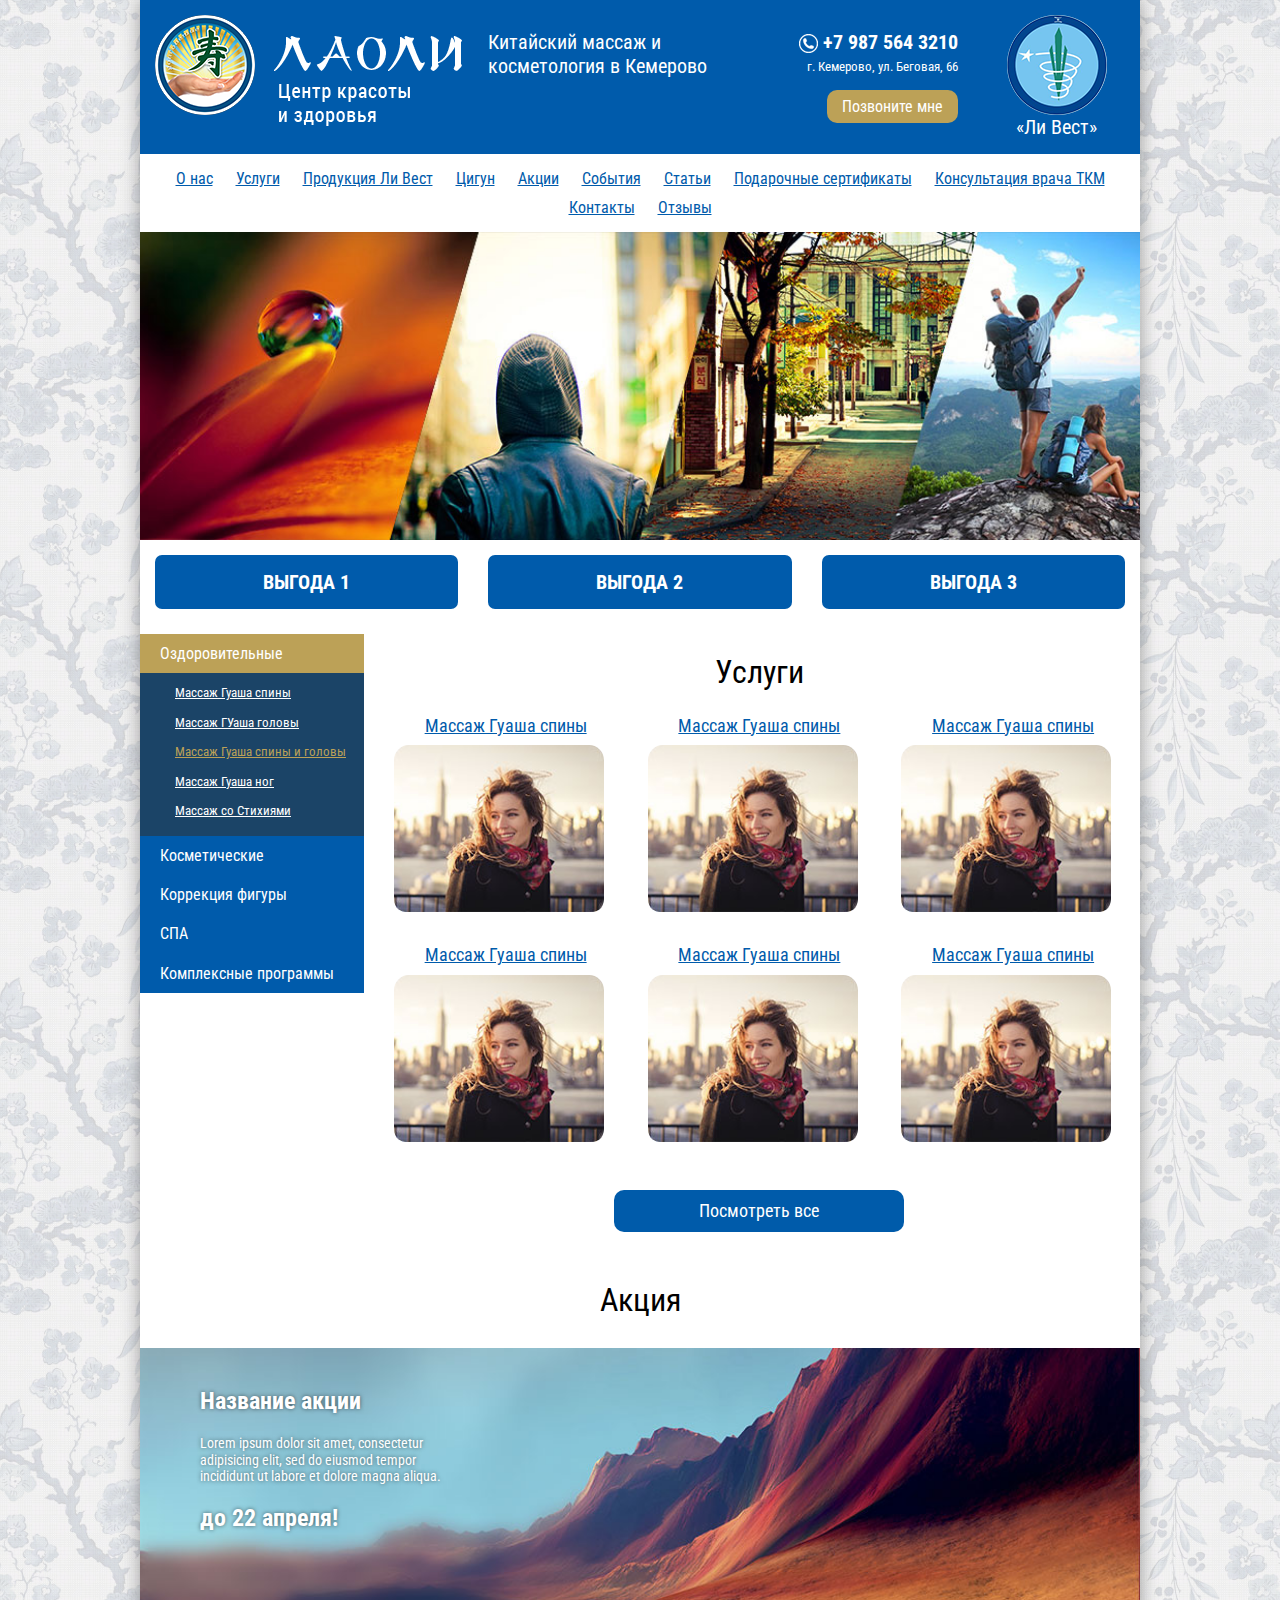
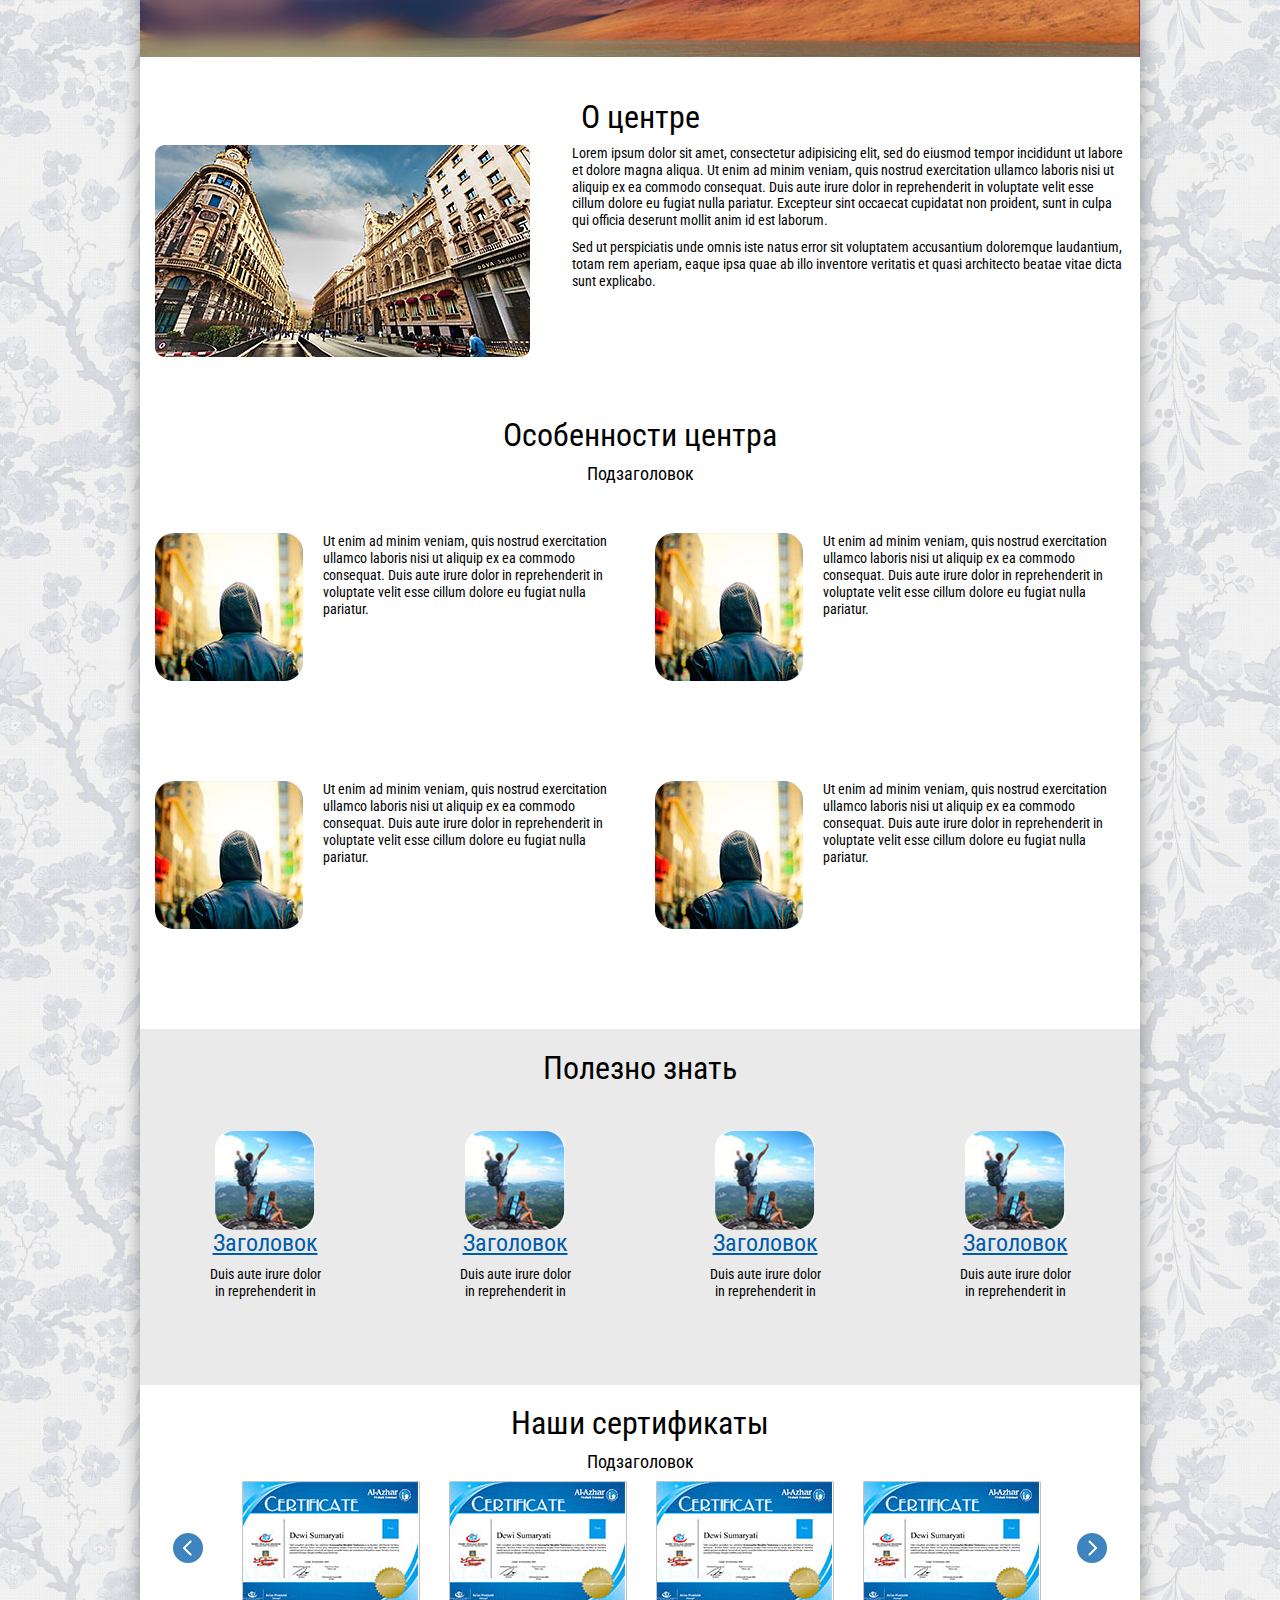
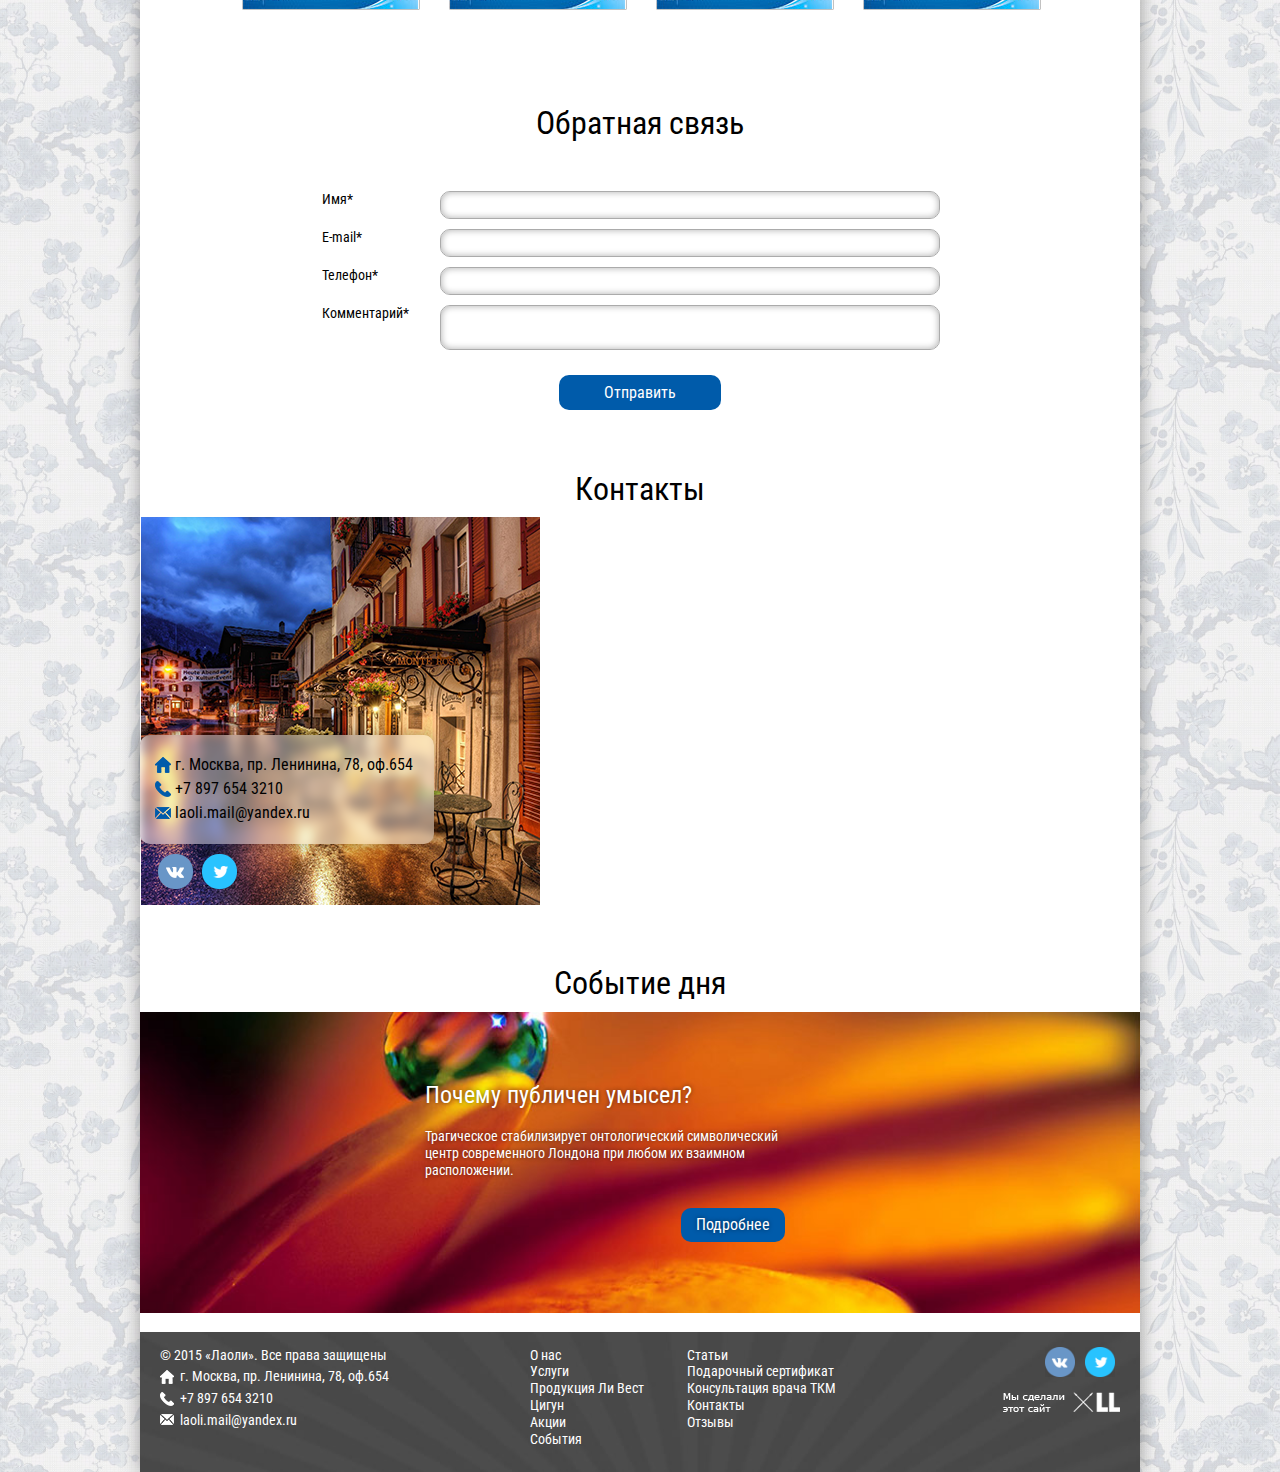
==== commit 67f10cbe: "Some changes" ====
--- a/index.html
+++ b/index.html
@@ -55,7 +55,7 @@
 		<section>
 			<div class="container nopadding menu-wrap">
 				<div class="row">
-					<div class="col-xs-12 col-md-12 menu-block">
+					<div class="col-xs-12 col-md-12 menu-block" style="margin-bottom:0;">
 						<ul class="menu">
 							<li><a href="/photo.html">О нас</a></li>
 							<li><a href="/services.html">Услуги</a></li>
@@ -115,9 +115,25 @@
 								</ul>
 							</li>
 							<li><a href="#">Косметические</a></li>
-							<li><a href="#">Коррекция фигуры</a></li>
+							<li><a href="#">Коррекция фигуры</a>
+								<ul>
+									<li><a href="#">Массаж Гуаша спины</a></li>
+									<li><a href="#">Массаж ГУаша головы</a></li>
+									<li><a href="#">Массаж Гуаша спины и головы</a></li>
+									<li><a href="#">Массаж Гуаша ног</a></li>
+									<li><a href="#">Массаж со Стихиями</a></li>
+								</ul>
+							</li>
 							<li><a href="#">СПА</a></li>
-							<li><a href="#">Комплексные программы</a></li>
+							<li><a href="#">Комплексные программы</a>
+								<ul>
+									<li><a href="#">Массаж Гуаша спины</a></li>
+									<li><a href="#">Массаж ГУаша головы</a></li>
+									<li><a href="#">Массаж Гуаша спины и головы</a></li>
+									<li><a href="#">Массаж Гуаша ног</a></li>
+									<li><a href="#">Массаж со Стихиями</a></li>
+								</ul>
+							</li>
 						</ul>
 					</div>
 					<div class="col-xs-12 col-md-9 services-block">
@@ -125,25 +141,25 @@
 						<div class="row">
 							<div class="col-xs-12 col-md-4 services-element">
 								<h3><a href="#">Массаж Гуаша спины</a></h3>
-								<div class="image"><img src="/images/serv1.jpg" border="0"></div>
-								<div class="info">
-									<h3><a href="#">Массаж Гуаша спины</a></h3>
-									<P>Натуральный антипаразитарный сироп «Анпазит» изгоняет и уничтожает паразитов, обладает желчегонным действием, увлажняет легкие и прекращает кашель</P>
-									<a href="#" class="more goldbutton">Подробнее</a>
-								</div>
-							</div>
-							<div class="col-xs-12 col-md-4 services-element">
-								<h3><a href="#">Массаж Гуаша спины</a></h3>
-								<div class="image"><img src="/images/serv1.jpg" border="0"></div>
-								<div class="info">
-									<h3><a href="#">Массаж Гуаша спины</a></h3>
-									<P>Натуральный антипаразитарный сироп «Анпазит» изгоняет и уничтожает паразитов, обладает желчегонным действием, увлажняет легкие и прекращает кашель</P>
-									<a href="#" class="more goldbutton">Подробнее</a>
-								</div>
-							</div>
-							<div class="col-xs-12 col-md-4 services-element">
-								<h3><a href="#">Массаж Гуаша спины</a></h3>
-								<div class="image"><img src="/images/serv1.jpg" border="0"></div>
+								<div class="image" style="border:0"><img src="/images/serv1.jpg" border="0"></div>
+								<div class="info">
+									<h3><a href="#">Массаж Гуаша спины</a></h3>
+									<P>Натуральный антипаразитарный сироп «Анпазит» изгоняет и уничтожает паразитов, обладает желчегонным действием, увлажняет легкие и прекращает кашель</P>
+									<a href="#" class="more goldbutton">Подробнее</a>
+								</div>
+							</div>
+							<div class="col-xs-12 col-md-4 services-element">
+								<h3><a href="#">Массаж Гуаша спины</a></h3>
+								<div class="image" style="border:0"><img src="/images/serv1.jpg" border="0"></div>
+								<div class="info">
+									<h3><a href="#">Массаж Гуаша спины</a></h3>
+									<P>Натуральный антипаразитарный сироп «Анпазит» изгоняет и уничтожает паразитов, обладает желчегонным действием, увлажняет легкие и прекращает кашель</P>
+									<a href="#" class="more goldbutton">Подробнее</a>
+								</div>
+							</div>
+							<div class="col-xs-12 col-md-4 services-element">
+								<h3><a href="#">Массаж Гуаша спины</a></h3>
+								<div class="image" style="border:0"><img src="/images/serv1.jpg" border="0"></div>
 								<div class="info">
 									<h3><a href="#">Массаж Гуаша спины</a></h3>
 									<P>Натуральный антипаразитарный сироп «Анпазит» изгоняет и уничтожает паразитов, обладает желчегонным действием, увлажняет легкие и прекращает кашель</P>
@@ -154,25 +170,25 @@
 						<div class="row">
 							<div class="col-xs-12 col-md-4 services-element">
 								<h3><a href="#">Массаж Гуаша спины</a></h3>
-								<div class="image"><img src="/images/serv1.jpg" border="0"></div>
-								<div class="info">
-									<h3><a href="#">Массаж Гуаша спины</a></h3>
-									<P>Натуральный антипаразитарный сироп «Анпазит» изгоняет и уничтожает паразитов, обладает желчегонным действием, увлажняет легкие и прекращает кашель</P>
-									<a href="#" class="more goldbutton">Подробнее</a>
-								</div>
-							</div>
-							<div class="col-xs-12 col-md-4 services-element">
-								<h3><a href="#">Массаж Гуаша спины</a></h3>
-								<div class="image"><img src="/images/serv1.jpg" border="0"></div>
-								<div class="info">
-									<h3><a href="#">Массаж Гуаша спины</a></h3>
-									<P>Натуральный антипаразитарный сироп «Анпазит» изгоняет и уничтожает паразитов, обладает желчегонным действием, увлажняет легкие и прекращает кашель</P>
-									<a href="#" class="more goldbutton">Подробнее</a>
-								</div>
-							</div>
-							<div class="col-xs-12 col-md-4 services-element">
-								<h3><a href="#">Массаж Гуаша спины</a></h3>
-								<div class="image"><img src="/images/serv1.jpg" border="0"></div>
+								<div class="image" style="border:0"><img src="/images/serv1.jpg" border="0"></div>
+								<div class="info">
+									<h3><a href="#">Массаж Гуаша спины</a></h3>
+									<P>Натуральный антипаразитарный сироп «Анпазит» изгоняет и уничтожает паразитов, обладает желчегонным действием, увлажняет легкие и прекращает кашель</P>
+									<a href="#" class="more goldbutton">Подробнее</a>
+								</div>
+							</div>
+							<div class="col-xs-12 col-md-4 services-element">
+								<h3><a href="#">Массаж Гуаша спины</a></h3>
+								<div class="image" style="border:0"><img src="/images/serv1.jpg" border="0"></div>
+								<div class="info">
+									<h3><a href="#">Массаж Гуаша спины</a></h3>
+									<P>Натуральный антипаразитарный сироп «Анпазит» изгоняет и уничтожает паразитов, обладает желчегонным действием, увлажняет легкие и прекращает кашель</P>
+									<a href="#" class="more goldbutton">Подробнее</a>
+								</div>
+							</div>
+							<div class="col-xs-12 col-md-4 services-element">
+								<h3><a href="#">Массаж Гуаша спины</a></h3>
+								<div class="image" style="border:0"><img src="/images/serv1.jpg" border="0"></div>
 								<div class="info">
 									<h3><a href="#">Массаж Гуаша спины</a></h3>
 									<P>Натуральный антипаразитарный сироп «Анпазит» изгоняет и уничтожает паразитов, обладает желчегонным действием, увлажняет легкие и прекращает кашель</P>
@@ -220,6 +236,8 @@
 			</div>
 		</section>
 		
+		<div class="clearfix"></div>
+		
 		<section>
 			<div class="container">
 				<div class="row">
@@ -260,6 +278,8 @@
 				</div>
 			</div>
 		</section>
+		
+		<div class="clearfix"></div>
 		
 		<section>
 			<div class="container nopadding" style="background:#eaeaea;">
@@ -309,6 +329,8 @@
 			</div>
 		</section>
 		
+		
+		
 		<section>
 			<div class="container">
 				<h1>Наши сертификаты</h1>
@@ -345,6 +367,8 @@
 				</div>
 			</div>
 		</section>
+		
+		<div class="clearfix"></div>
 		
 		<section>
 			<div class="container">
@@ -406,6 +430,8 @@
 				</div>
 			</div>
 		</section>
+		
+		<div class="clearfix"></div>
 		
 		<section>
 			<div class="container nopadding">
--- a/css/styles.css
+++ b/css/styles.css
@@ -95,6 +95,14 @@
 	border-width:2px;
 }
 
+.clearfix {
+	clear:both;
+	display:block;
+	height:40px;
+	width:100%;
+	background:#ffffff;
+}
+
 /* ---------------- ------- --------------------- */
 
 
@@ -186,6 +194,10 @@
 .left-menu ul li > ul {
 	background:#1b4467;
 	padding: 5px 5px 10px 30px;
+	display:none;
+}
+.left-menu ul li.active > ul {
+	display:block;
 }
 .left-menu ul li > ul li {
 	background:transparent;
@@ -249,6 +261,39 @@
 
 
 /* ---------------- content --------------------- */
+
+.content-image {
+	overflow:hidden;
+	border:3px solid #ffffff;
+	box-shadow: 0px 1px 13px 0px rgba(0, 0, 0, 0.1);
+}
+.content-image img {
+	width:100%;
+}
+
+#basket {
+  background: #bca157 url('/images/cart.png') no-repeat center;
+  box-shadow: 0px 9px 32px 0px rgba(140, 109, 24, 0.31);
+  position: absolute;
+  right: 0;
+  bottom: -46px;
+  width: 66px;
+  height: 66px;
+}
+#basket .count {
+	font-size:10px;
+	border-radius:50%;
+	color:#ffffff;
+	background:#bd1c1c;
+	position:absolute;
+	text-align:center;
+	top:15px;
+	right:15px;
+	padding:1px;
+	min-width:15px;
+	min-height:15px;
+}
+
 
 .advantages {
 	border-radius: 7px;
@@ -599,9 +644,11 @@
 	padding:40px 15px;
 }
 
-
+.extras-block {
+	padding: 15px;
+}
 .extras-element {
-	padding: 40px 15px;
+	padding: 20px 15px 60px;
 	text-align:center;
 }
 .extras-element .info {
@@ -640,7 +687,7 @@
 
 
 .sertificat-slider {
-	width:90%;
+	width:85%;
 	margin:0 auto;
 	text-align:center;
 }
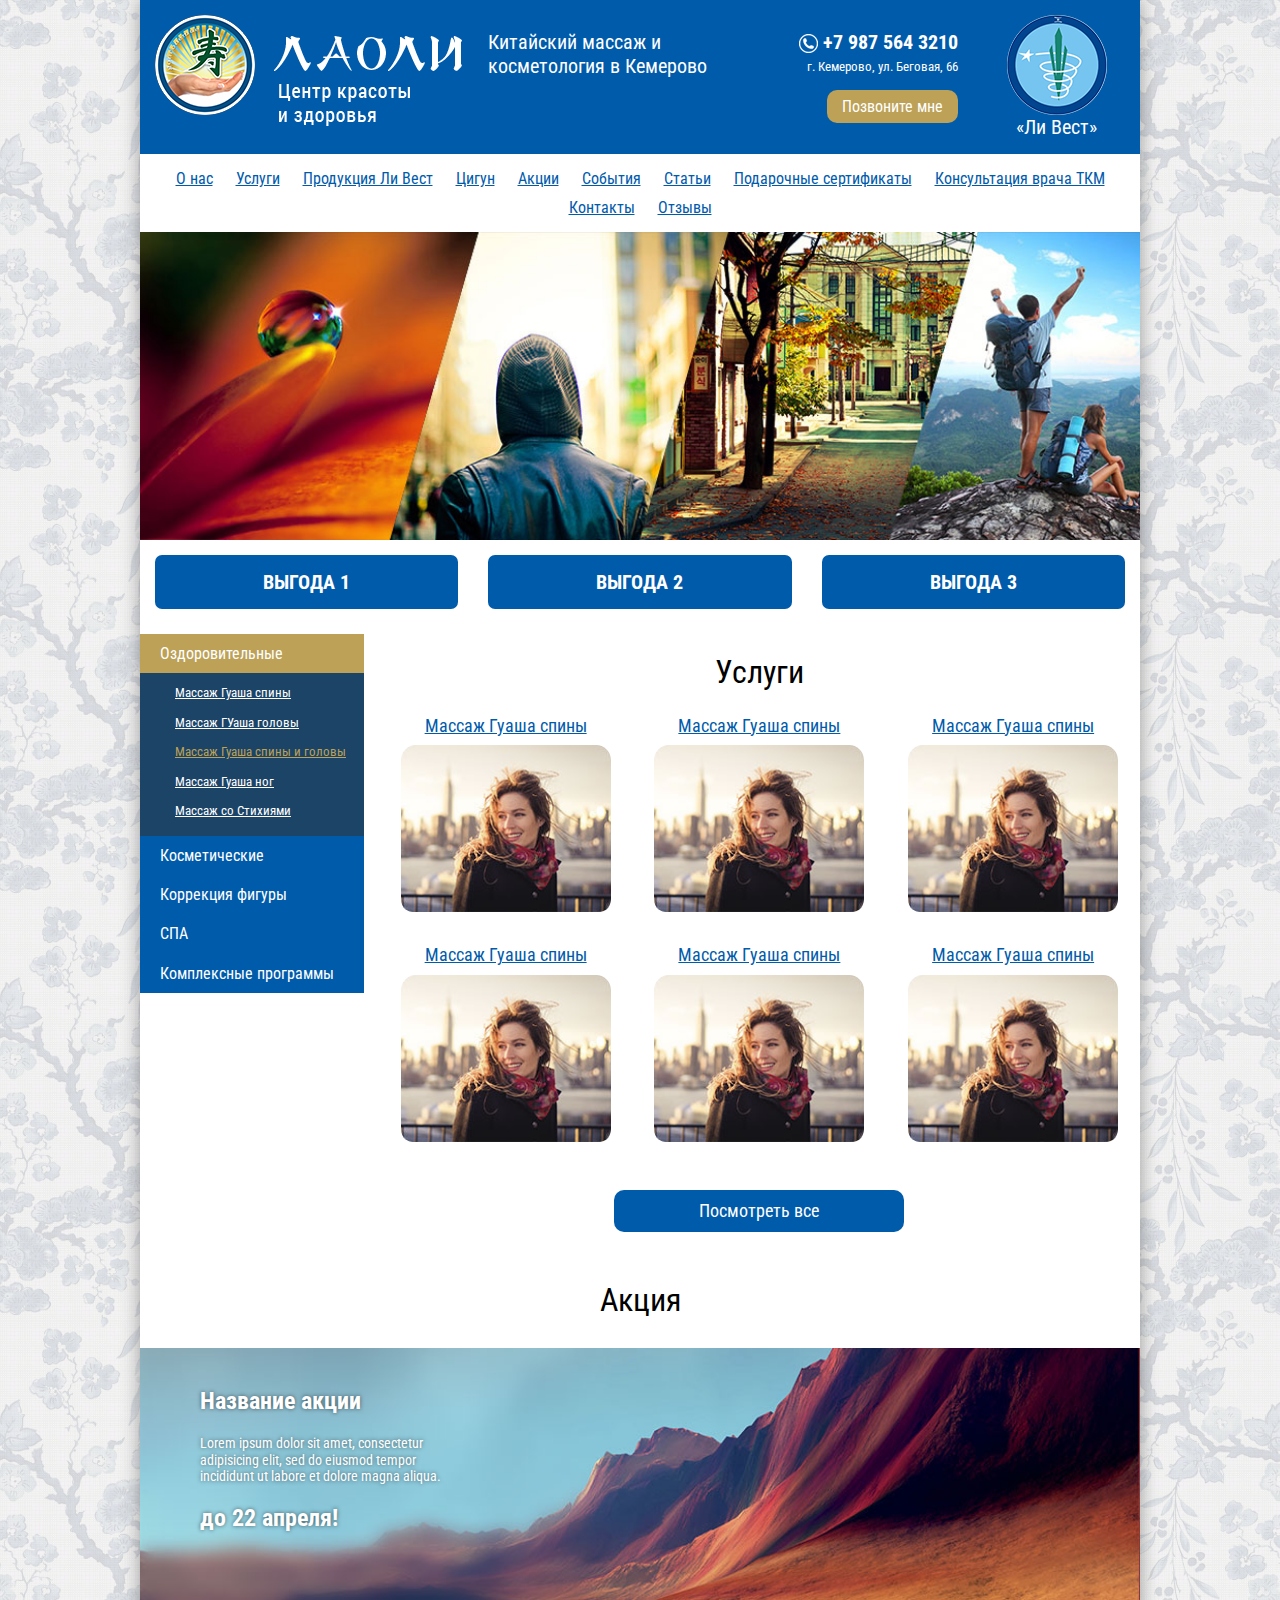
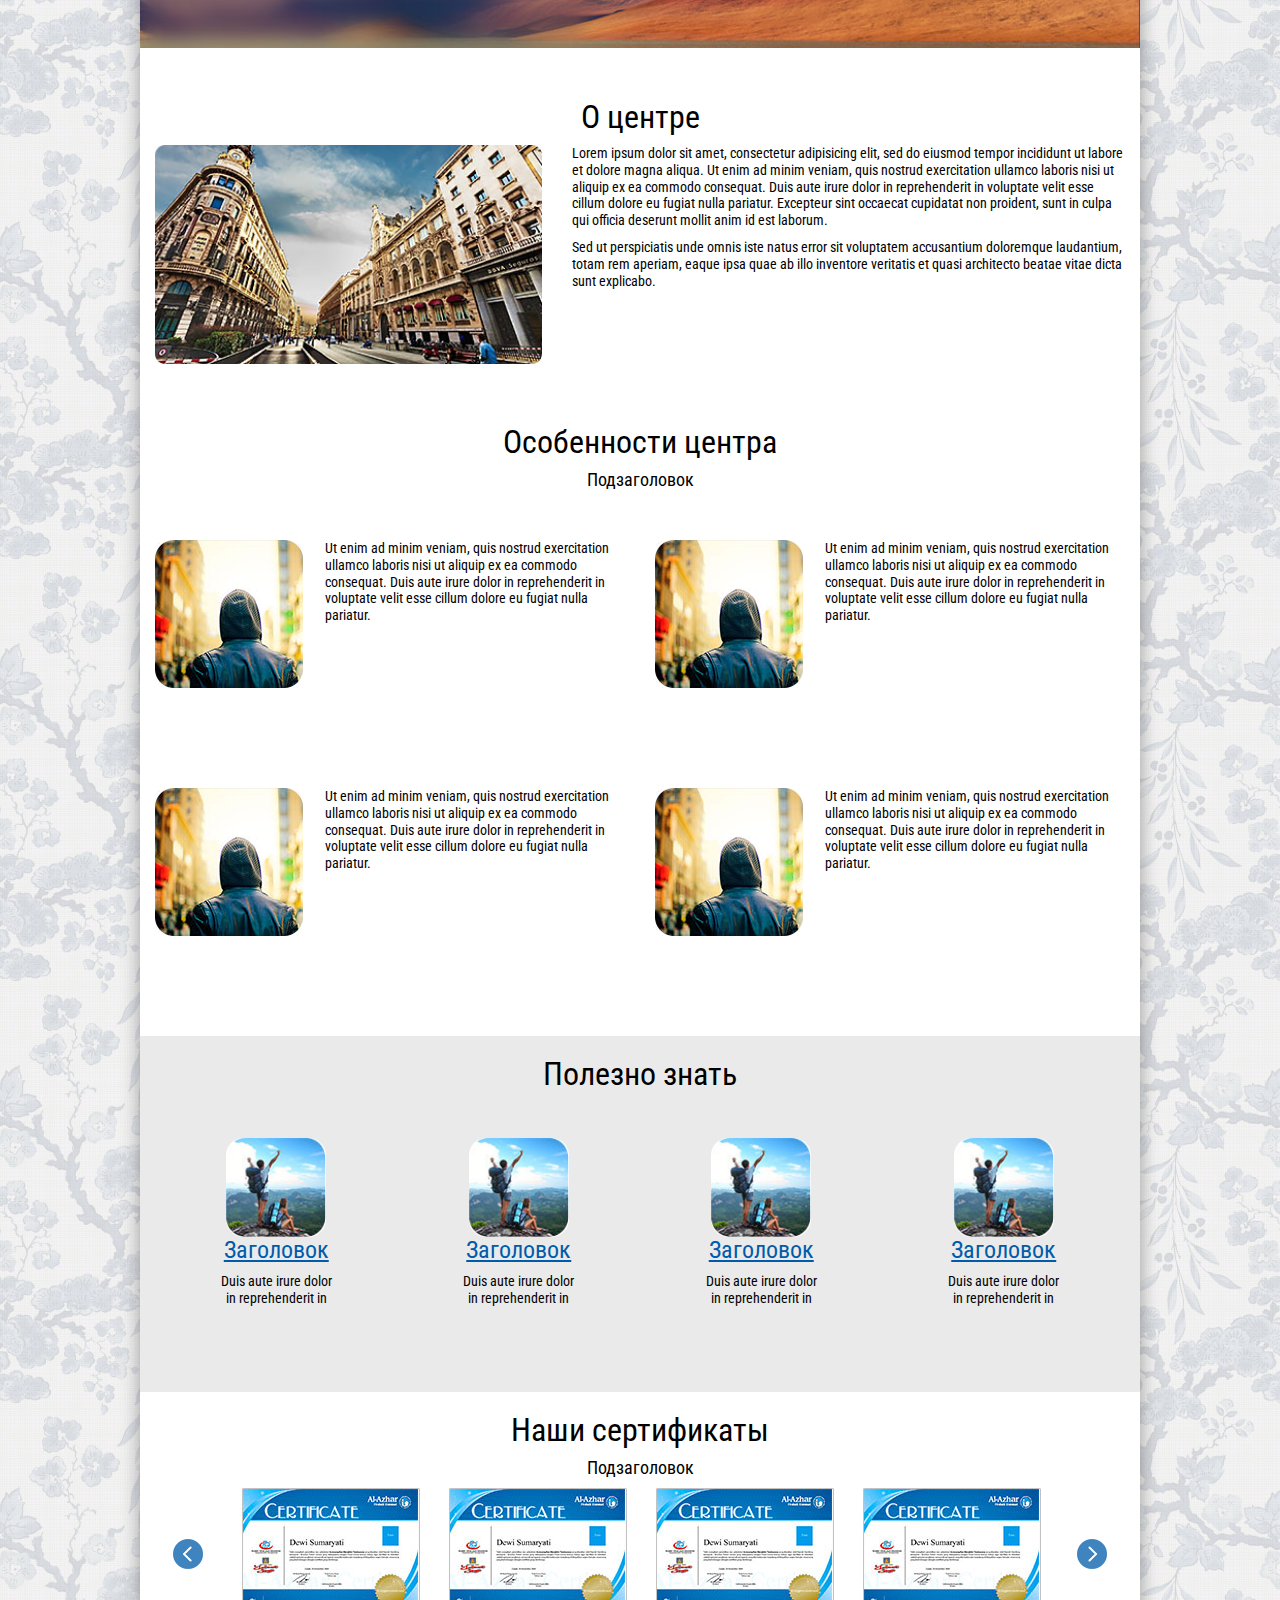
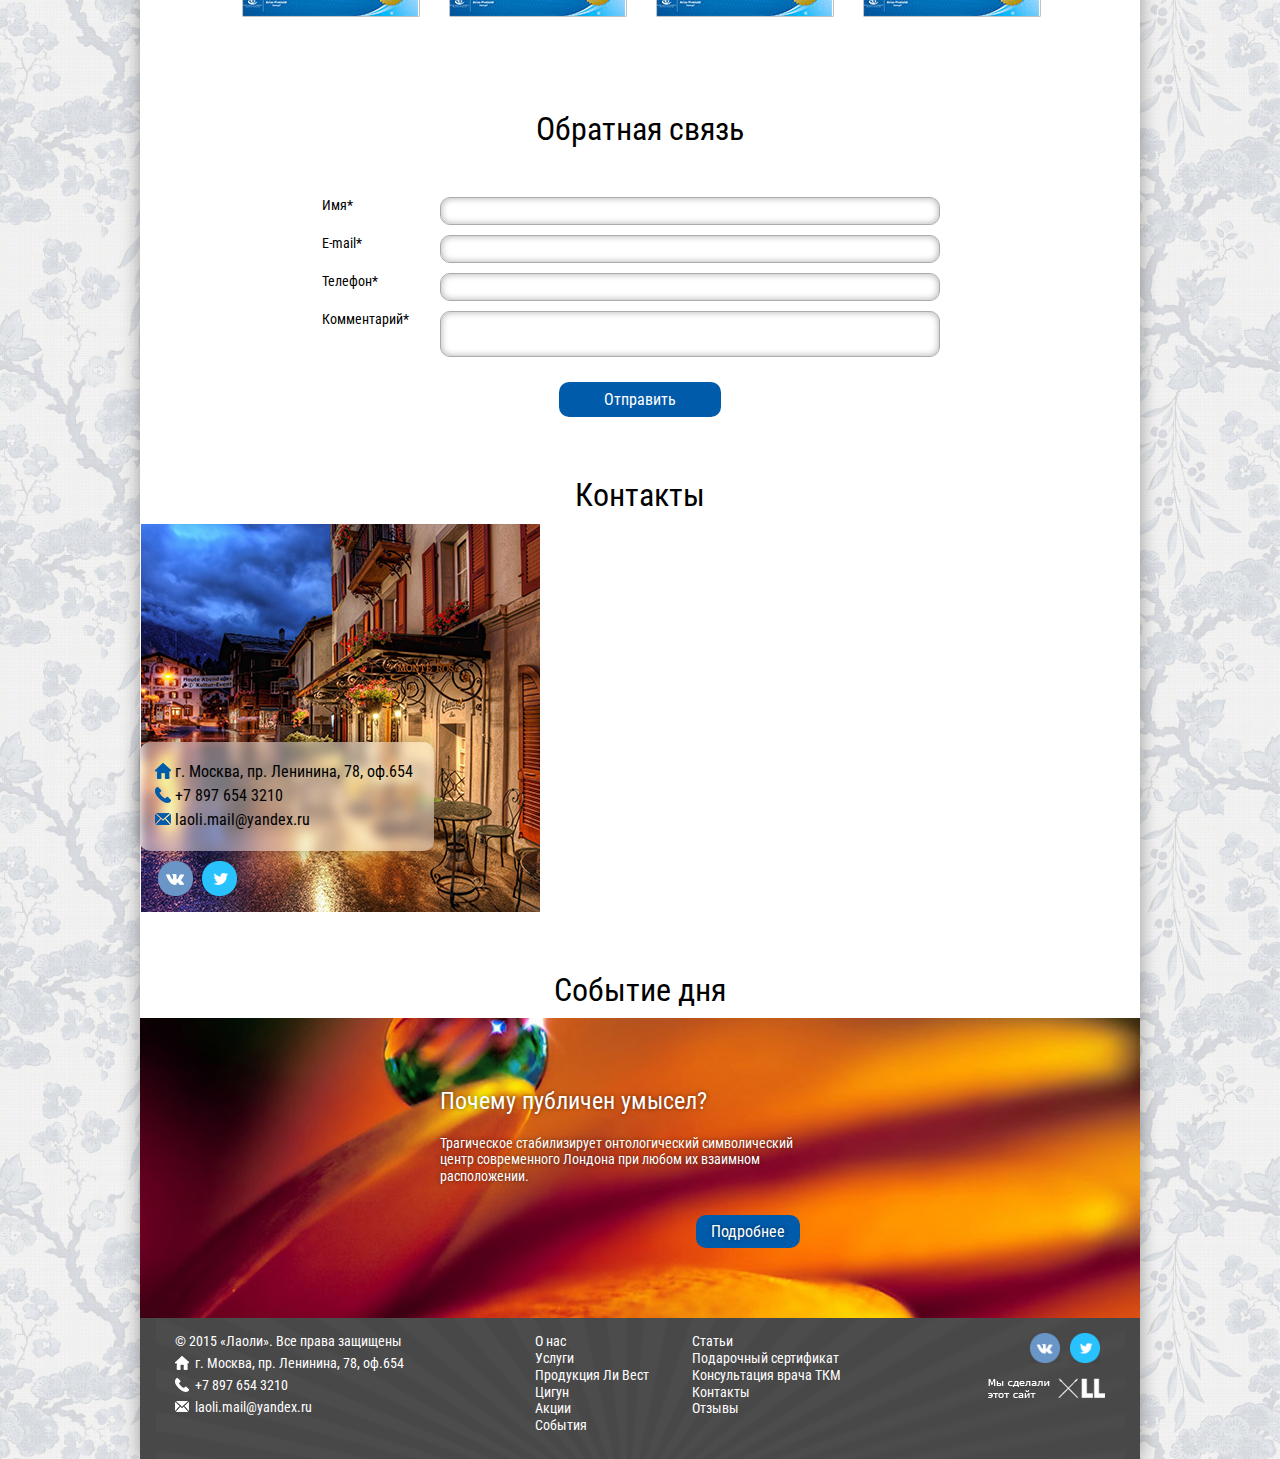
==== commit 24500fbc: "Adaptiv" ====
--- a/index.html
+++ b/index.html
@@ -225,7 +225,7 @@
 				<div class="row">
 					<h1>О центре</h1>
 					<div class="col-xs-12 col-md-5">
-						<img src="/images/about.jpg" border="0">
+						<img src="/images/about.jpg" border="0" width="100%">
 					</div>
 					<div class="col-xs-12 col-md-7">
 						<P>Lorem ipsum dolor sit amet, consectetur adipisicing elit, sed do eiusmod tempor incididunt ut labore et dolore magna aliqua. Ut enim ad minim veniam, quis nostrud exercitation ullamco laboris nisi ut aliquip ex ea commodo consequat. Duis aute irure dolor in reprehenderit in voluptate velit esse cillum dolore eu fugiat nulla pariatur. Excepteur sint occaecat cupidatat non proident, sunt in culpa qui officia deserunt mollit anim id est laborum. </P>
@@ -236,7 +236,7 @@
 			</div>
 		</section>
 		
-		<div class="clearfix"></div>
+		<div class="container"><div class="row"><div class="col-md-12"><div class="clearfix"></div></div></div></div>
 		
 		<section>
 			<div class="container">
@@ -279,7 +279,7 @@
 			</div>
 		</section>
 		
-		<div class="clearfix"></div>
+		<div class="container"><div class="row"><div class="col-md-12"><div class="clearfix"></div></div></div></div>
 		
 		<section>
 			<div class="container nopadding" style="background:#eaeaea;">
@@ -368,7 +368,7 @@
 			</div>
 		</section>
 		
-		<div class="clearfix"></div>
+		<div class="container"><div class="row"><div class="col-md-12"><div class="clearfix"></div></div></div></div>
 		
 		<section>
 			<div class="container">
@@ -395,7 +395,7 @@
 			<div class="container nopadding">
 				<div class="row">
 					<h1>Контакты</h1>
-					<div class="col-xs-12 col-md-12">
+					<div class="col-xs-12 col-md-12 nopadding">
 						<div id="map">
 							<div class="info">
 								<div class="gray block">
@@ -431,18 +431,20 @@
 			</div>
 		</section>
 		
-		<div class="clearfix"></div>
+		<div class="container"><div class="row"><div class="col-md-12"><div class="clearfix"></div></div></div></div>
 		
 		<section>
 			<div class="container nopadding">
 				<div class="row">
 					<h1>Событие дня</h1>
-					<div class="col-xs-12 col-md-12 news-element">
-						<img src="/images/news.jpg" border="0">
-						<div class="info">
-							<h2>Почему публичен умысел?</h2>
-							<P>Трагическое стабилизирует онтологический символический центр современного Лондона при любом их взаимном расположении.</P>
-							<a href="#" class="bluebutton">Подробнее</a>
+					<div class="col-xs-12 col-md-12 nopadding">
+						<div class="news-element">
+							<img src="/images/news.jpg" border="0">
+							<div class="info">
+								<h2>Почему публичен умысел?</h2>
+								<P>Трагическое стабилизирует онтологический символический центр современного Лондона при любом их взаимном расположении.</P>
+								<a href="#" class="bluebutton">Подробнее</a>
+							</div>
 						</div>
 					</div>
 				</div>
--- a/css/styles.css
+++ b/css/styles.css
@@ -61,9 +61,19 @@
 .container.nopadding {
 	padding:0;
 }
-.container.paddingleftmenu{
+.container.paddingleftmenu {
 	padding: 10px 15px 0 0;
 	overflow: hidden;
+}
+
+@media screen and (max-width: 700px) {
+	.container.paddingleftmenu {padding: 10px 15px 0;}
+}
+.container.nopadding .row {
+	margin:0;
+}
+.container.nopadding .col-md-12 {
+	padding:0;
 }
 .goldbutton {
 	background:#bca157;
@@ -272,13 +282,14 @@
 }
 
 #basket {
-  background: #bca157 url('/images/cart.png') no-repeat center;
-  box-shadow: 0px 9px 32px 0px rgba(140, 109, 24, 0.31);
-  position: absolute;
-  right: 0;
-  bottom: -46px;
-  width: 66px;
-  height: 66px;
+	background: #bca157 url('/images/cart.png') no-repeat center;
+	box-shadow: 0px 9px 32px 0px rgba(140, 109, 24, 0.31);
+	position: absolute;
+	right: 0;
+	bottom: -46px;
+	width: 66px;
+	height: 66px;
+	z-index: 5000;
 }
 #basket .count {
 	font-size:10px;
@@ -326,6 +337,7 @@
 	border:1px solid #cecece;
 	border-radius:15px;
 	overflow:hidden;
+	margin: 0 auto;
 }
 .services-element .image img {
 	width:100%;
@@ -409,6 +421,9 @@
 	border-radius:10px;
 	font-size:17px;
 }
+.catalog-element .prev {
+	min-height:40px;
+}
 .catalog-element .price {
 	font-weight:bold;
 }
@@ -591,11 +606,19 @@
 	max-height:300px;
 	position:relative;
 	margin:30px 0;
+	overflow:hidden;
 }
 .actions-element img {
 	width:100%;
 	height:auto;
 }
+@media screen and (max-width: 700px) {
+	.actions-element img {width:auto;}
+}
+
+
+
+
 .actions-element .info {
 	color:#ffffff;
 	text-shadow: 0px 0px 4px rgba(0, 0, 0, 0.54);
@@ -622,6 +645,7 @@
 	position:relative;
 	min-height: 150px;
 	height: 100%;
+	margin-left: 170px;
 }
 .specials-element .info a.bluebutton {
 	text-decoration:none;
@@ -696,6 +720,10 @@
 }
 .sertificat-element a {
 	display:inline-block;
+}
+@media screen and (max-width: 700px) {
+	.sertificat-slider .slick-next {right: -20px;}
+	.sertificat-slider .slick-prev {left: -20px;}
 }
 
 .feedback-block {
@@ -750,6 +778,9 @@
 	left:0;
 	padding-top:218px;
 }
+@media screen and (max-width: 700px) {
+	#map .info {background:transparent;}
+}
 #map .info .gray {
 	border-radius: 10px;
 	background: rgba(255, 255, 255, 0.42);
@@ -760,6 +791,9 @@
 	display:block;
 	margin-bottom:10px;
 }
+@media screen and (max-width: 700px) {
+	#map .info .gray {background: rgba(255, 255, 255, 0.80);}
+}
 #map .info .gray .home, #map .info .gray .phone, #map .info .gray .mail {
 	padding-left:20px;
 	display:block;
@@ -787,10 +821,14 @@
 .news-element {
 	max-height:300px;
 	position:relative;
+	overflow:hidden;
 }
 .news-element img {
 	width:100%;
 	height:auto;
+}
+@media screen and (max-width: 700px) {
+	.news-element img {width:auto;}
 }
 .news-element .info {
 	color:#ffffff;
@@ -800,6 +838,9 @@
 	display:block;
 	top:50px;
 	left:300px;
+}
+@media screen and (max-width: 700px) {
+	.news-element .info {left:40px;max-width:310px;}
 }
 .news-element .info h2 {
 	margin-top:20px;
@@ -824,13 +865,14 @@
 	box-shadow: 0px 4px 13px 0px rgba(0, 0, 2, 0.23),inset 0px 1px 10px 0px rgba(0, 0, 2, 0.1);
 	overflow:hidden;
 	margin:0 auto;
+	width: 100%;
 	max-width:360px;
 	margin:20px 0;
 }
 .reviews-element .image a {
 	
 }
-.reviews-element .image a img {
+.reviews-element .image img {
 	width:100%;
 	height:auto;
 }
@@ -862,6 +904,7 @@
 	position:relative;
 	min-height: 150px;
 	height: 100%;
+	margin-left: 170px;
 }
 
 
@@ -889,6 +932,17 @@
 .photo-gallery li:nth-child(5n) {
 	margin:0 0px 20px 0;
 }
+@media screen and (max-width: 1029px) {
+	.photo-gallery li:nth-child(5n) {margin:0;}
+}
+@media screen and (max-width: 990px) {
+	.photo-gallery li:nth-child(5n) {margin:0 20px 20px 0;}
+	.photo-gallery li:nth-child(4n) {margin:0 0px 20px 0;}
+}
+@media screen and (max-width: 660px) {
+	.photo-gallery li:nth-child(5n) {margin:0 20px 20px 0;}
+	.photo-gallery li:nth-child(4n) {margin:0 20px 20px 0;}
+}
 .photo-gallery li a {}
 .photo-gallery li a img {
 	width:100%;
@@ -907,12 +961,7 @@
 }
 
 .footer-wrap {
-	background:#800001;
-	background: -moz-linear-gradient(top, #800001 0%, #660001 100%);
-	background: -webkit-linear-gradient(top, #800001 0%, #660001 100%);
-	background: -o-linear-gradient(top, #800001 0%, #660001 100%);
-	background: -ms-linear-gradient(top, #800001 0%, #660001 100%);
-	background: linear-gradient(top, #800001 0%, #660001 100%);
+	background:#484848;
     min-height: 140px;
     margin: -140px auto 0;
 	overflow:hidden;
@@ -920,10 +969,16 @@
 .footer-block {
 	margin-top:20px;
     color: #ffffff;
-	background:#484848 url('/images/footer.jpg') no-repeat center ;
+	background:#484848 url('/images/footer.png') no-repeat center ;
 	padding:15px 20px;
 	max-height:200px;
 }
+@media screen and (max-width: 700px) {
+	.footer-block {
+		max-height:inherit;
+		background:#484848 url('/images/footer.png') no-repeat center bottom;
+	}
+}
 .footer-block p {
 	margin:0;
 }
@@ -940,6 +995,13 @@
 .footer-block .footer-menu li a {
 	text-decoration:none;
 }
+
+@media screen and (max-width: 700px) {
+	.footer-block .footer-menu {
+		padding:0 10px 0 0;
+	}
+
+}
 .footer-block .home, .footer-block .phone, .footer-block .mail {
 	padding-left:20px;
 	display:block;
